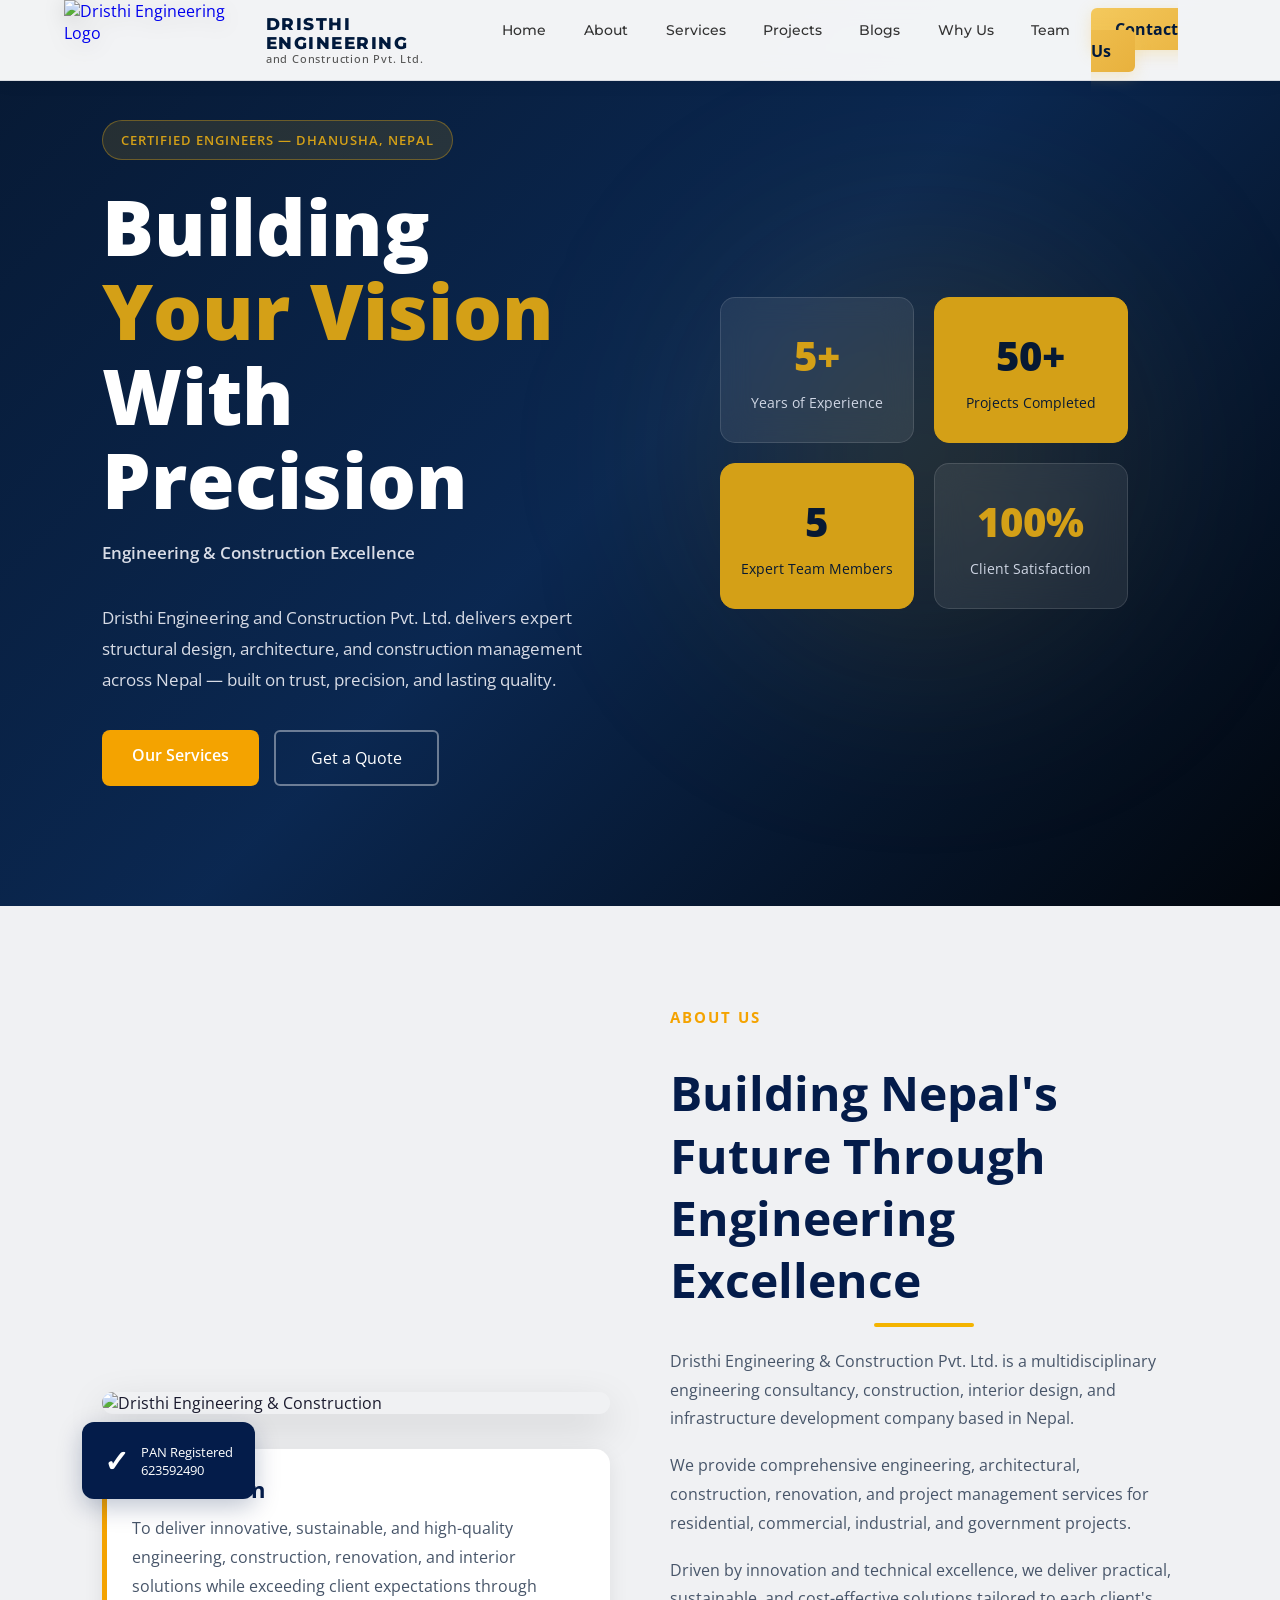
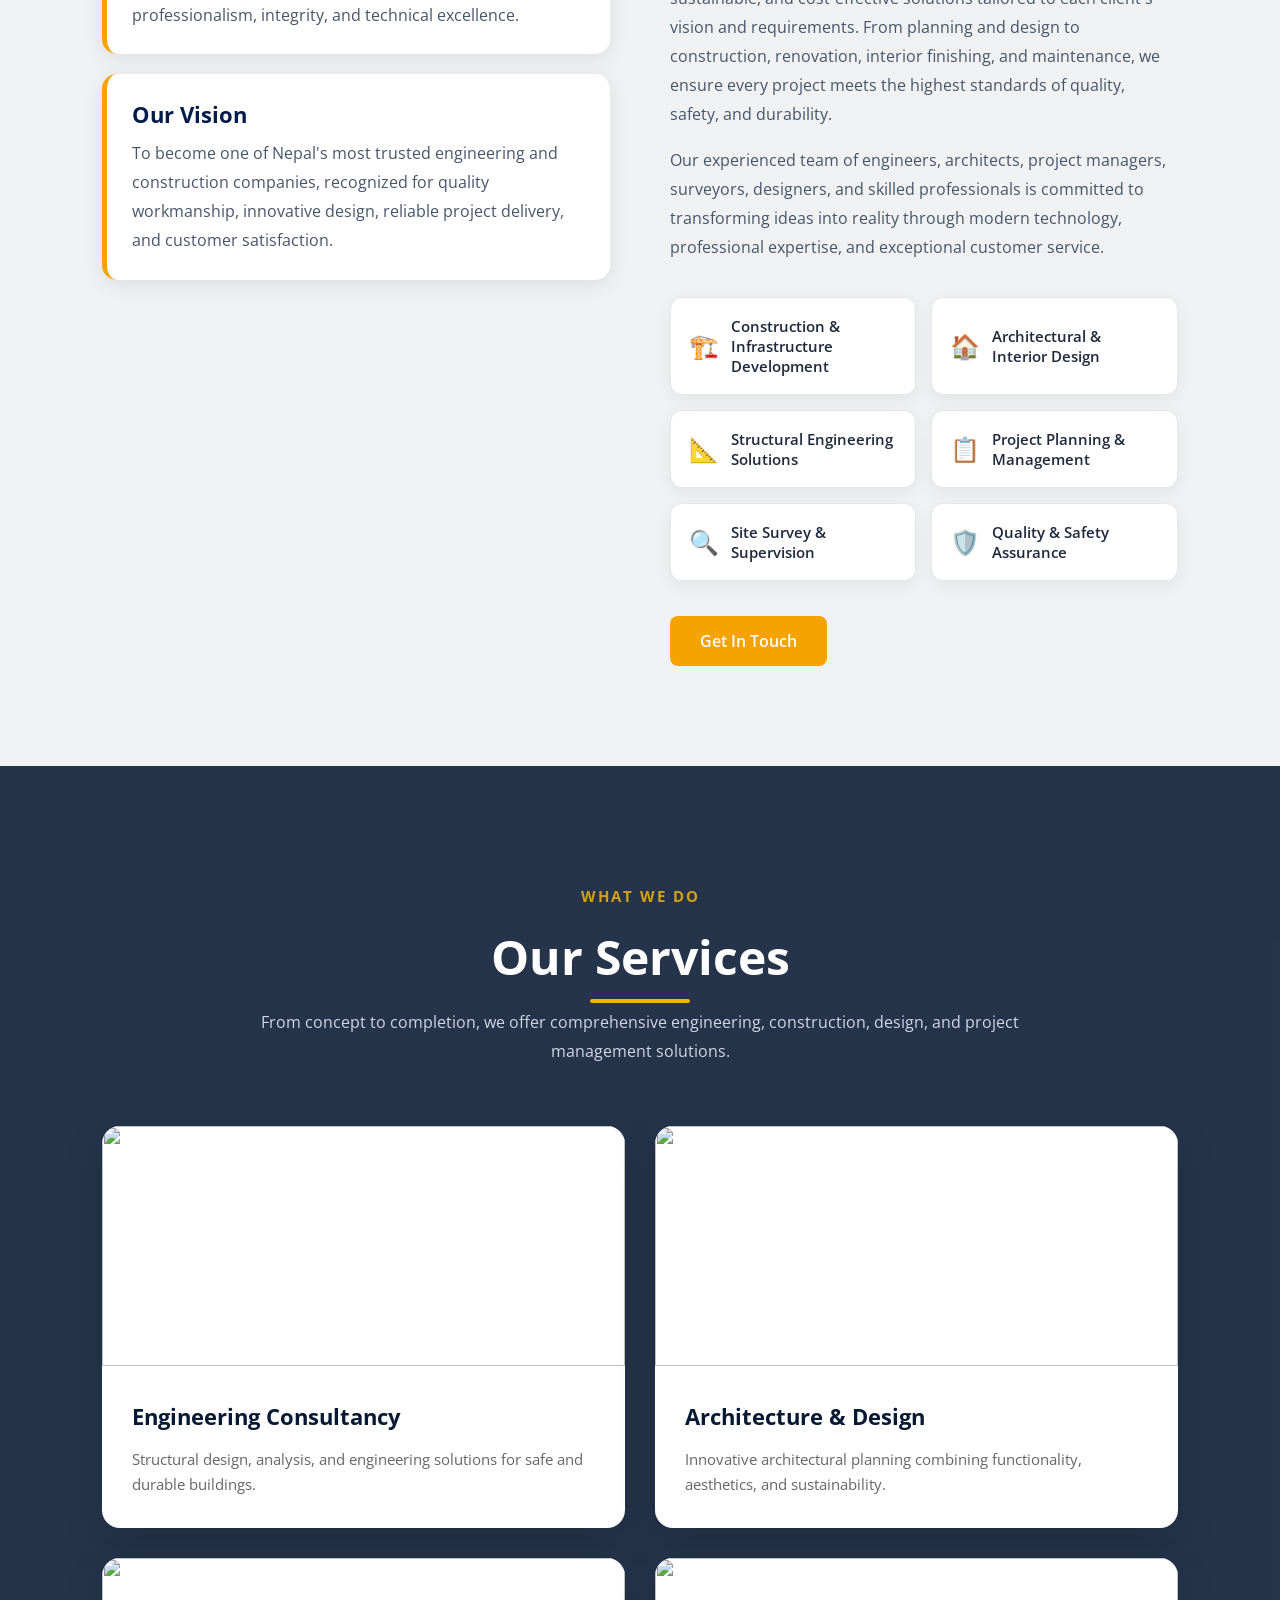
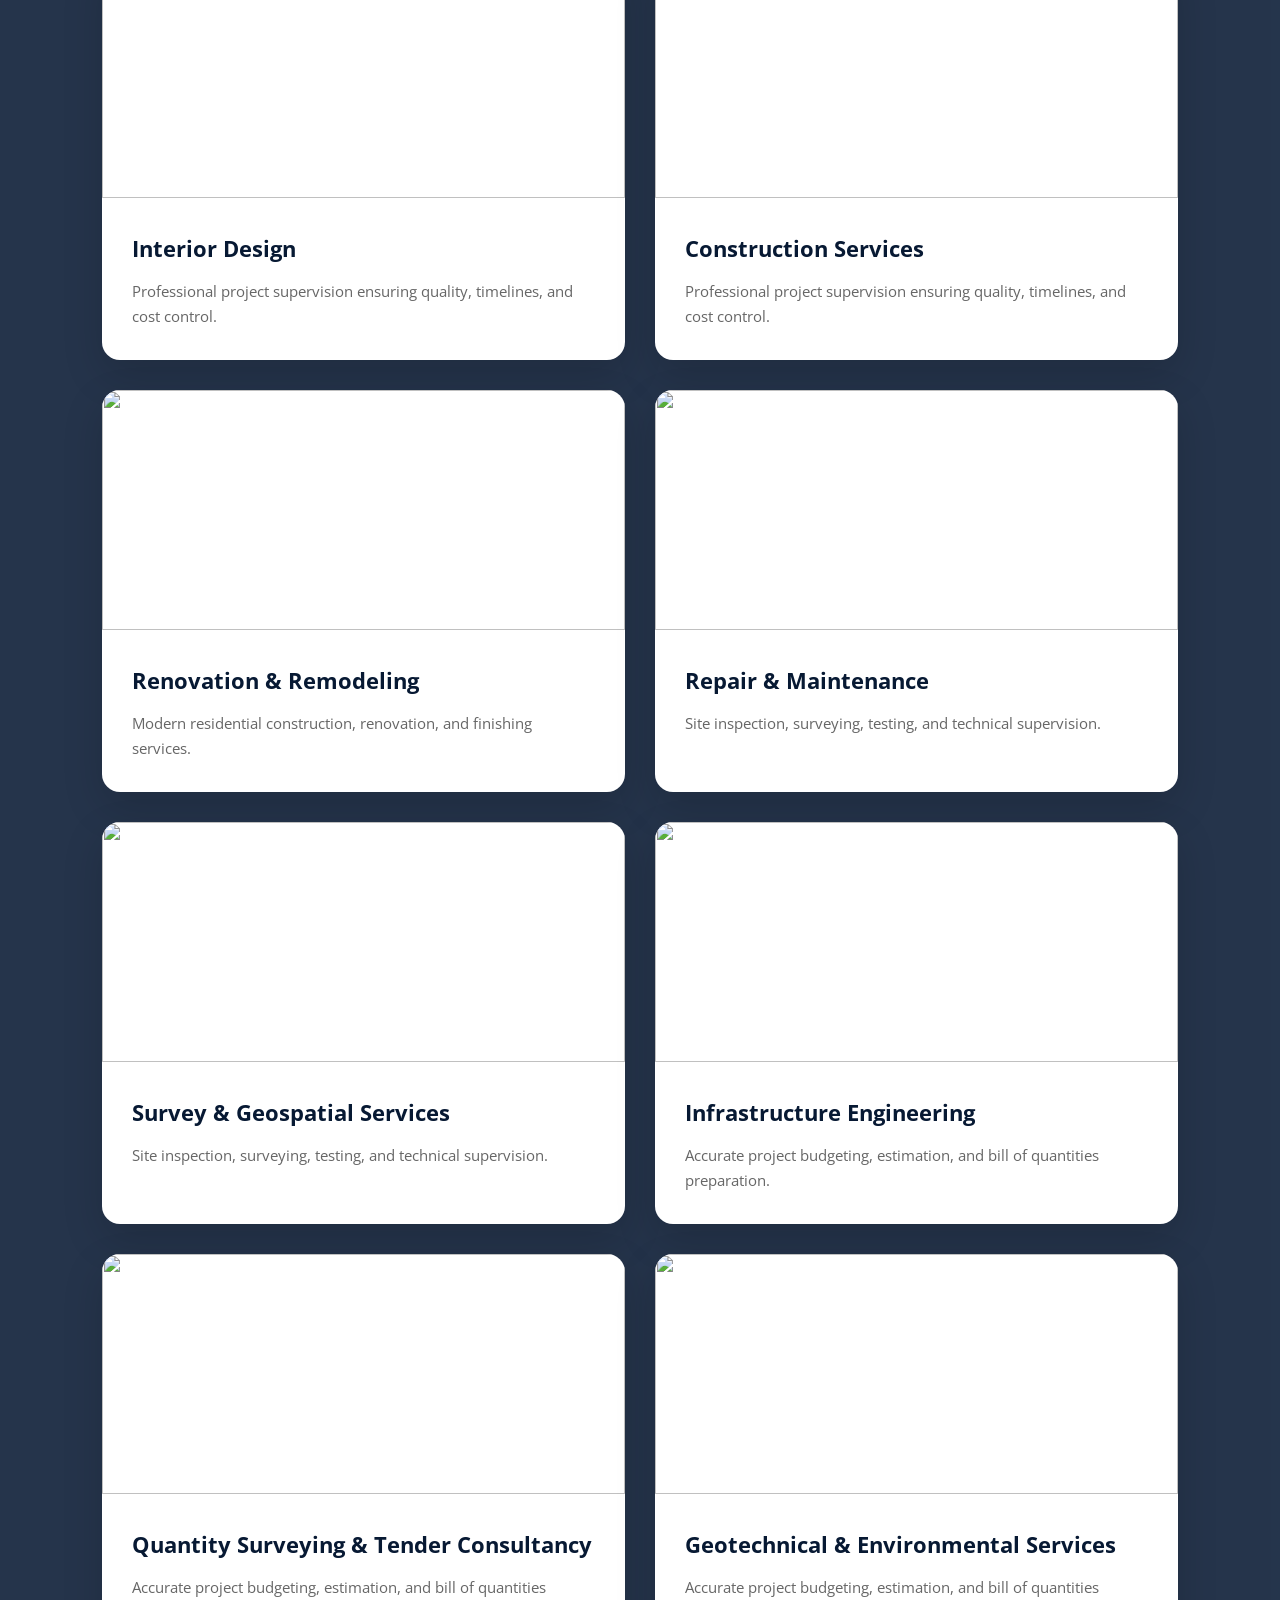
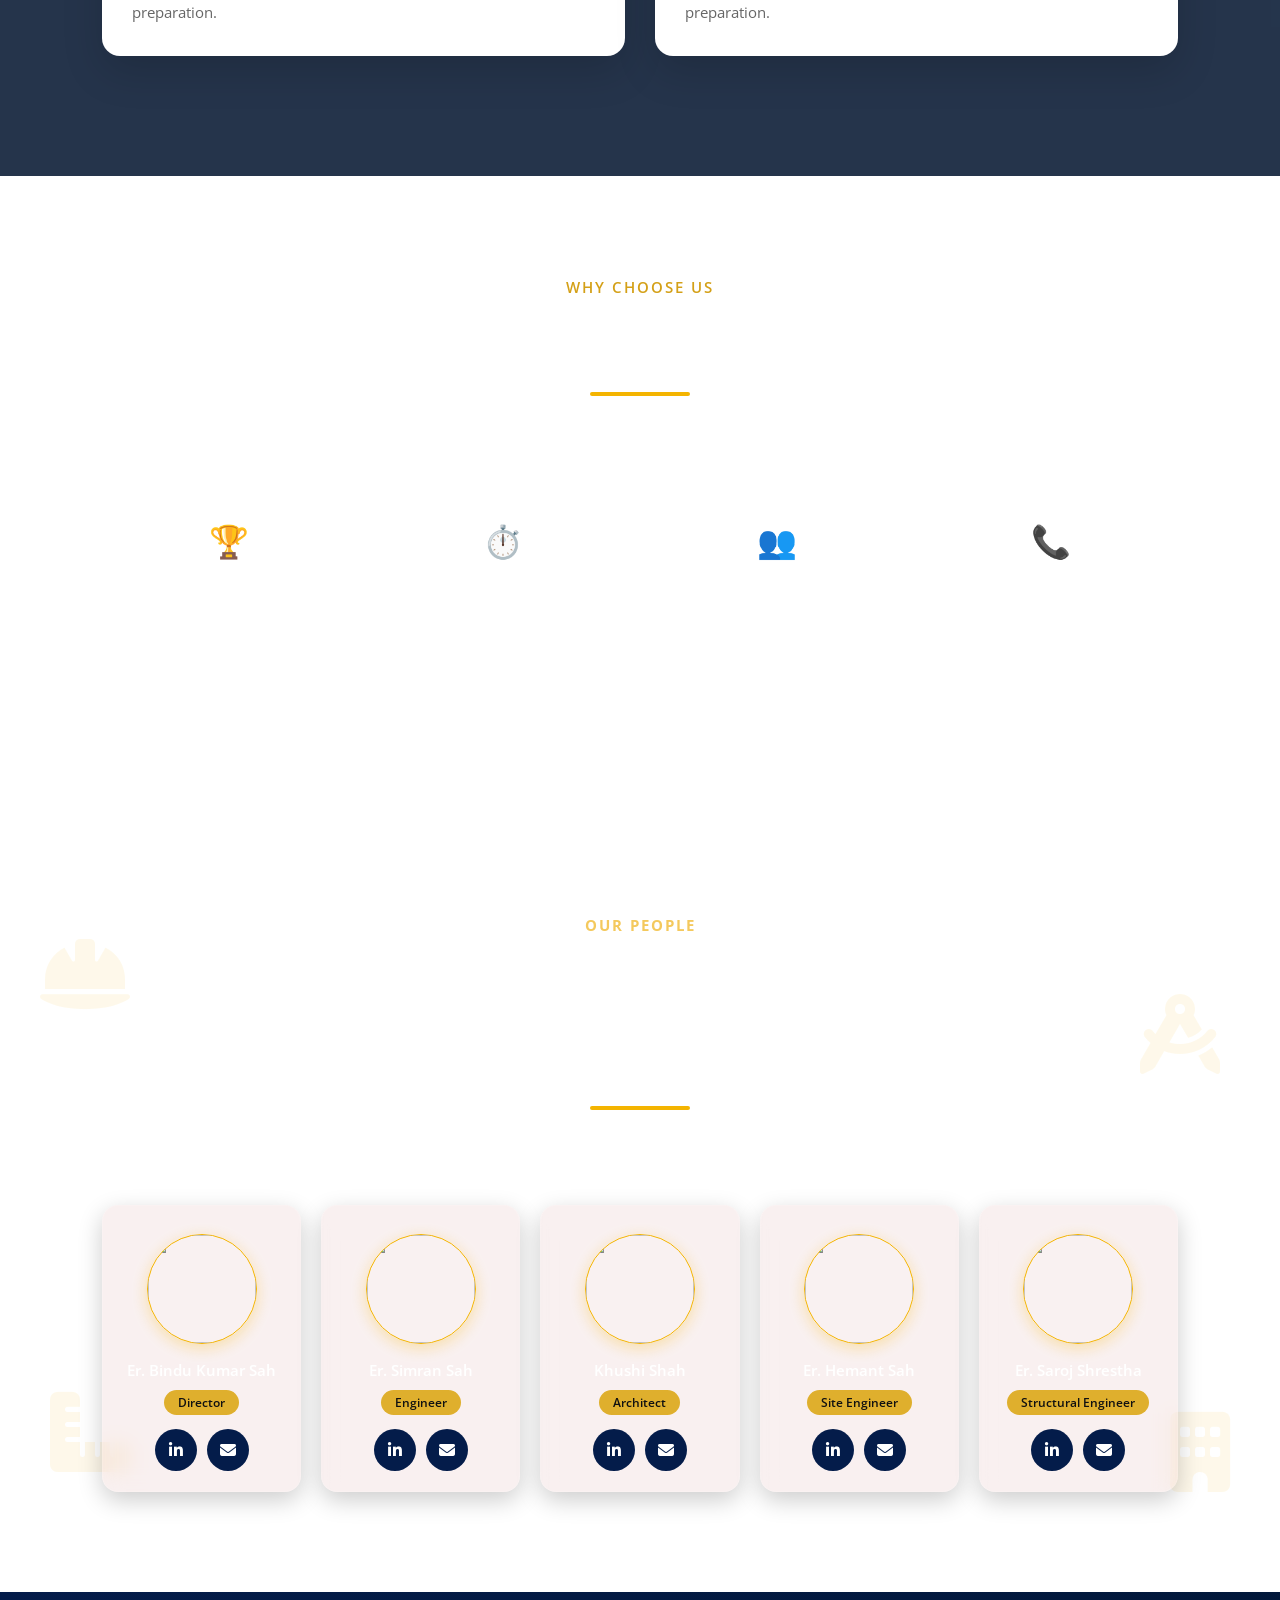
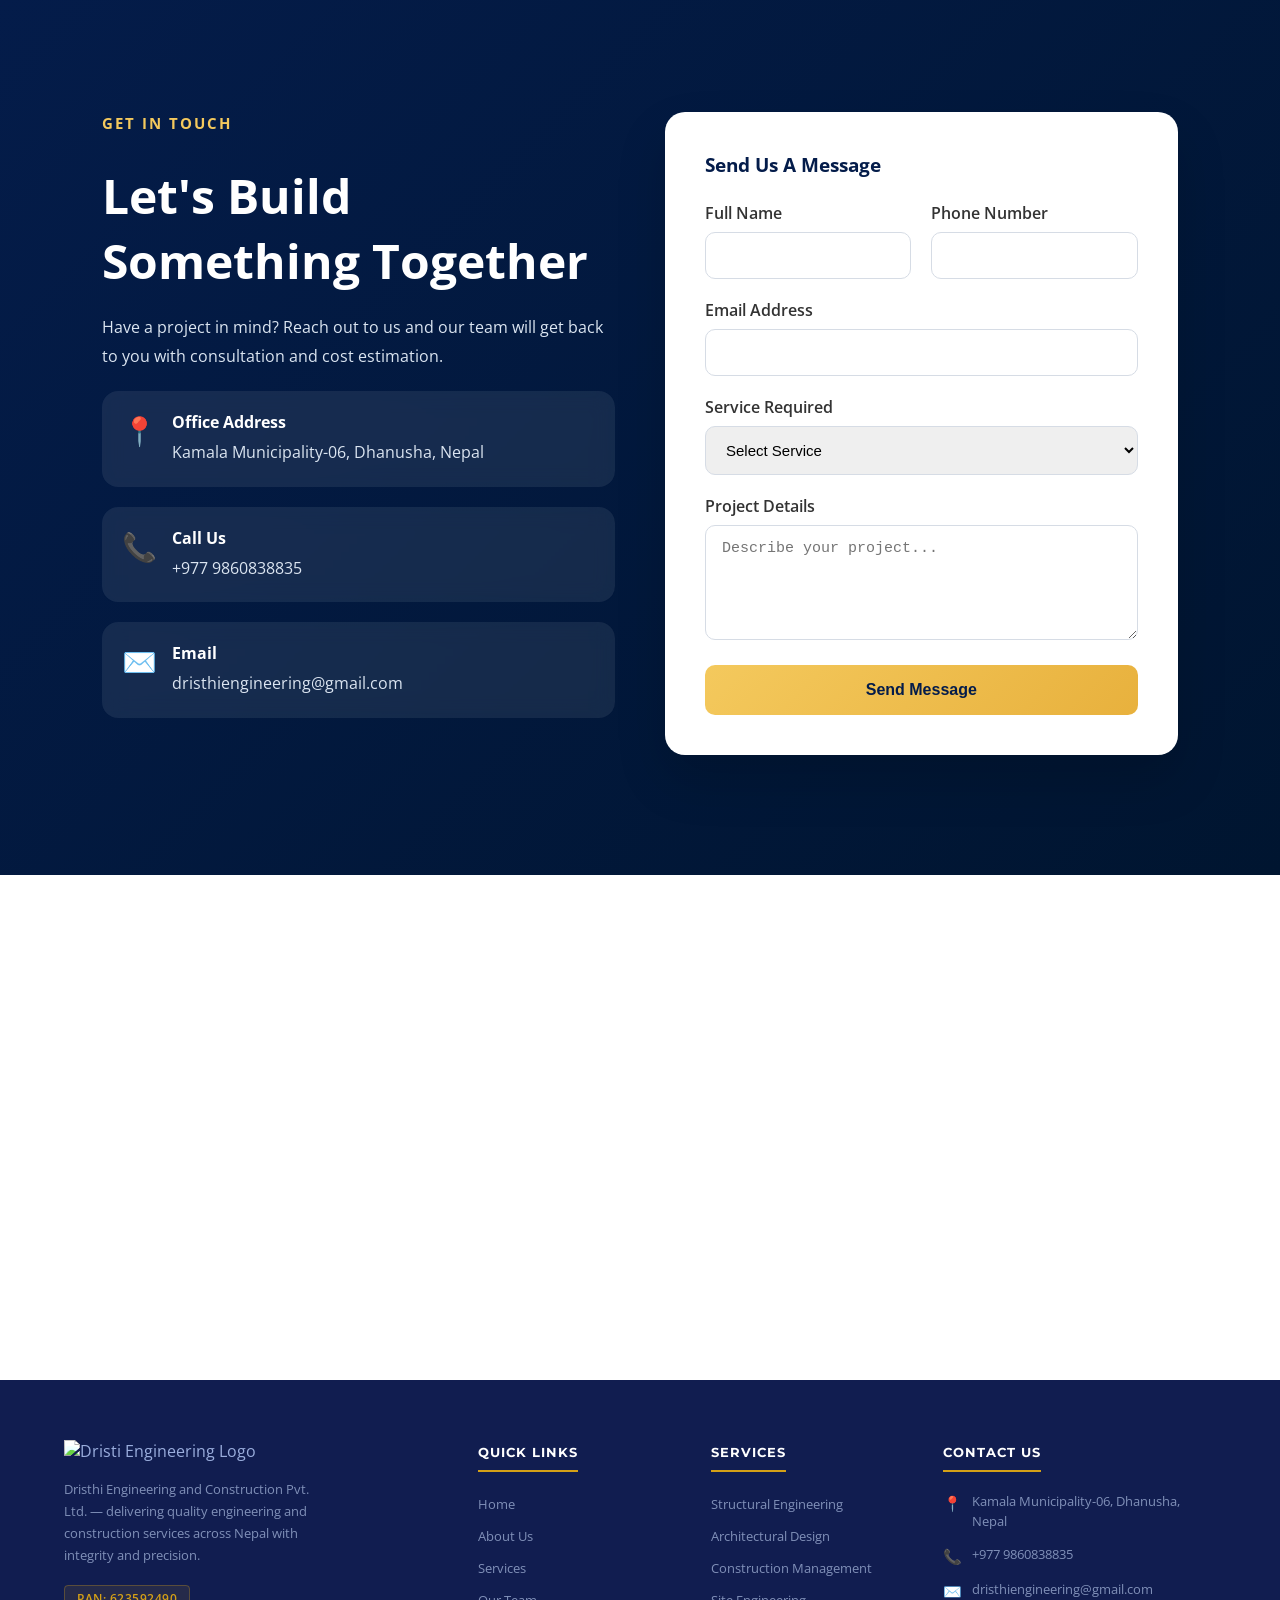
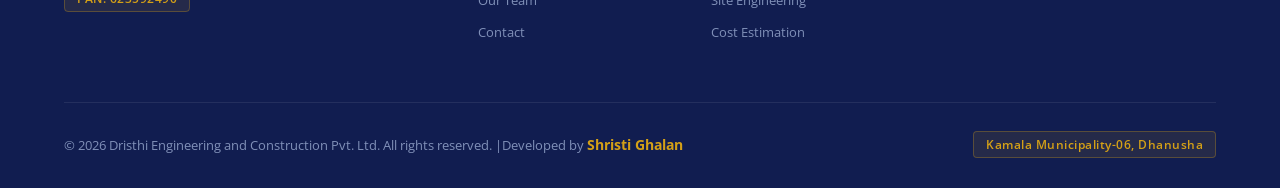
==== index.html @ ba6ddbbe "Add files via upload" ====
<!DOCTYPE html>
<html lang="en">
<head>
<meta charset="UTF-8">
<meta name="viewport" content="width=device-width, initial-scale=1.0">
<title>Dristhi Engineering and Construction Pvt. Ltd.</title>
<link href="https://fonts.googleapis.com/css2?family=Montserrat:wght@400;500;600;700;800&family=Open+Sans:wght@400;500;600&display=swap" rel="stylesheet">
<link rel="stylesheet" href="https://cdnjs.cloudflare.com/ajax/libs/font-awesome/6.5.1/css/all.min.css">
<link rel="stylesheet" href="style.css">
</head>
<body>

<!-- NAV -->
<nav class="navbar">
  <div class="nav-container">
    <a href="index.html" class="nav-logo">
      <img src="Images/logo.png" 
           alt="Dristhi Engineering Logo" 
           style="height: 80px; width: auto; max-width: 240px; object-fit: contain; 
                  filter: drop-shadow(0 4px 10px rgba(0,0,0,0.15)); transition: all 0.3s ease;"
           class="nav-logo-img">
      <div class="nav-logo-text">
        <span>Dristhi Engineering</span>
        <span>and Construction Pvt. Ltd.</span>
      </div>
    </a>

    <button class="nav-toggle" aria-label="Toggle menu" aria-expanded="false">
      <span class="hamburger"></span>
    </button>

    <ul class="nav-links">
      <li><a href="index.html#home" class="nav-item">Home</a></li>
      <li><a href="index.html#about" class="nav-item">About</a></li>
      <li><a href="index.html#services" class="nav-item">Services</a></li>
      <li><a href="projects.html" class="nav-item">Projects</a></li>
      <li><a href="blogs.html" class="nav-item">Blogs</a></li>
      <li><a href="index.html#why" class="nav-item">Why Us</a></li>
      <li><a href="index.html#team" class="nav-item">Team</a></li>
      <li><a href="index.html#contact" class="nav-cta">Contact Us</a></li>
    </ul>
  </div>
</nav>

<!-- HERO -->
<section class="hero" id="home">

  <!-- Background Video -->
  <video autoplay muted loop playsinline class="hero-video">
    <source src="Images/construction.mp4" type="video/mp4">
  </video>

 
  <div class="hero-content">
    <div class="hero-eyebrow">
      Certified Engineers — Dhanusha, Nepal
    </div>

    <h1>
      Building <span>Your Vision</span><br>
      With Precision
    </h1>

    <p class="hero-sub">
      Engineering & Construction Excellence
    </p>

    <p>
      Dristhi Engineering and Construction Pvt. Ltd.
      delivers expert structural design, architecture,
      and construction management across Nepal —
      built on trust, precision, and lasting quality.
    </p>

    <div class="hero-btns">
      <a href="#services" class="btn-primary">
        Our Services
      </a>

      <a href="#contact" class="btn-outline">
        Get a Quote
      </a>
    </div>
  </div>

  <div class="hero-visual">
    <div class="hero-stats">

      <div class="stat-card">
        <div class="num">5+</div>
        <div class="label">Years of Experience</div>
      </div>

      <div class="stat-card accent">
        <div class="num">50+</div>
        <div class="label">Projects Completed</div>
      </div>

      <div class="stat-card accent">
        <div class="num">5</div>
        <div class="label">Expert Team Members</div>
      </div>

      <div class="stat-card">
        <div class="num">100%</div>
        <div class="label">Client Satisfaction</div>
      </div>

    </div>
  </div>

</section>

<!-- ABOUT -->
<section class="about" id="about">
    <div class="about-inner">

        <!-- Left Side -->
        <div class="about-image-wrap">

            <img src="images/about-company.jpg" alt="Dristhi Engineering & Construction" class="about-image">

            <div class="about-badge">
                <div class="big">✓</div>
                <div class="small">
                    PAN Registered<br>
                    623592490
                </div>
            </div>
            <!-- Mission & Vision -->
            <div class="mission-vision">

                <div class="mv-box">
                    <h3>Our Mission</h3>
                    <p>
                        To deliver innovative, sustainable, and high-quality engineering,
                        construction, renovation, and interior solutions while exceeding
                        client expectations through professionalism, integrity, and
                        technical excellence.
                    </p>
                </div>

                <div class="mv-box">
                    <h3>Our Vision</h3>
                    <p>
                        To become one of Nepal's most trusted engineering and construction
                        companies, recognized for quality workmanship, innovative design,
                        reliable project delivery, and customer satisfaction.
                    </p>
                </div>

            </div>

        </div>

 <!-- Right Side -->
<div class="about-content" style="color:#1e293b;">

    <span class="section-label" style="color:#f4a300; font-weight:700;">
        About Us
    </span>

    <h2 class="section-title" style="color:#041c4a;">
        Building Nepal's Future Through Engineering Excellence
    </h2>

    <p class="section-desc" style="color:#475569;">
        Dristhi Engineering & Construction Pvt. Ltd. is a multidisciplinary engineering consultancy,
        construction, interior design, and infrastructure development company based in Nepal.
    </p>

    <p class="section-desc" style="color:#475569;">
        We provide comprehensive engineering, architectural, construction, renovation,
        and project management services for residential, commercial, industrial,
        and government projects.
    </p>

    <p class="section-desc" style="color:#475569;">
        Driven by innovation and technical excellence, we deliver practical,
        sustainable, and cost-effective solutions tailored to each client's vision
        and requirements. From planning and design to construction, renovation,
        interior finishing, and maintenance, we ensure every project meets the
        highest standards of quality, safety, and durability.
    </p>

    <p class="section-desc" style="color:#475569;">
        Our experienced team of engineers, architects, project managers,
        surveyors, designers, and skilled professionals is committed to
        transforming ideas into reality through modern technology,
        professional expertise, and exceptional customer service.
    </p>

            <div class="about-points">

                <div class="about-point">
                    <div class="icon">🏗️</div>
                    <p>Construction & Infrastructure Development</p>
                </div>

                <div class="about-point">
                    <div class="icon">🏠</div>
                    <p>Architectural & Interior Design</p>
                </div>

                <div class="about-point">
                    <div class="icon">📐</div>
                    <p>Structural Engineering Solutions</p>
                </div>

                <div class="about-point">
                    <div class="icon">📋</div>
                    <p>Project Planning & Management</p>
                </div>

                <div class="about-point">
                    <div class="icon">🔍</div>
                    <p>Site Survey & Supervision</p>
                </div>

                <div class="about-point">
                    <div class="icon">🛡️</div>
                    <p>Quality & Safety Assurance</p>
                </div>

            </div>

            <a href="#contact" class="btn-primary">
                Get In Touch
            </a>

        </div>

    </div>
</section>

<!-- SERVICES -->
<section class="services" id="services">

    <div class="services-overlay"></div>

    <div class="services-container">

        <div class="section-label">What We Do</div>

        <h2 class="section-title">Our Services</h2>

        <p class="section-desc">
            From concept to completion, we offer comprehensive engineering,
            construction, design, and project management solutions.
        </p>

        <div class="services-grid">
<!-- 1 -->
            <div class="service-card">
                <img src="images/structural-engineering.jpg" alt="">
                <div class="service-content">
                    <h3>Engineering Consultancy</h3>
                    <p>Structural design, analysis, and engineering solutions for safe and durable buildings.</p>
                </div>
            </div>
<!-- 2 -->
            <div class="service-card">
                <img src="images/architectural-design.jpg" alt="">
                <div class="service-content">
                    <h3>Architecture & Design</h3>
                    <p>Innovative architectural planning combining functionality, aesthetics, and sustainability.</p>
                </div>
            </div>
<!-- 3 -->

            <div class="service-card">
                <img src="images/.jpg" alt="">
                <div class="service-content">
                    <h3>Interior Design</h3>
                    <p>Professional project supervision ensuring quality, timelines, and cost control.</p>
                </div>
            </div>
<!-- 4 -->

            <div class="service-card">
                <img src="images/construction-management.jpg" alt="">
                <div class="service-content">
                    <h3>Construction Services</h3>
                    <p>Professional project supervision ensuring quality, timelines, and cost control.</p>
                </div>
            </div>
<!-- 5 -->

            <div class="service-card">
                <img src="images/.jpg" alt="">
                <div class="service-content">
                    <h3>Renovation & Remodeling</h3>
                    <p>Modern residential construction, renovation, and finishing services.</p>
                </div>
            </div>
<!-- 6 -->

            <div class="service-card">
                <img src="images/.jpg" alt="">
                <div class="service-content">
                    <h3>Repair & Maintenance</h3>
                    <p>Site inspection, surveying, testing, and technical supervision.</p>
                </div>
            </div>

<!-- 7 -->

            <div class="service-card">
                <img src="images/site-engineering.jpg" alt="">
                <div class="service-content">
                    <h3>Survey & Geospatial Services</h3>
                    <p>Site inspection, surveying, testing, and technical supervision.</p>
                </div>
            </div>
<!-- 8 -->

            <div class="service-card">
                <img src=".jpg" alt="">
                <div class="service-content">
                    <h3>Infrastructure Engineering</h3>
                    <p>Accurate project budgeting, estimation, and bill of quantities preparation.</p>
                </div>
            </div>
<!-- 9 -->

            <div class="service-card">
                <img src="images/cost-estimation.jpg" alt="">
                <div class="service-content">
                    <h3>Quantity Surveying & Tender Consultancy</h3>
                    <p>Accurate project budgeting, estimation, and bill of quantities preparation.</p>
                </div>
            </div>
<!-- 10 -->

            <div class="service-card">
                <img src="images/.jpg" alt="">
                <div class="service-content">
                    <h3>Geotechnical & Environmental Services</h3>
                    <p>Accurate project budgeting, estimation, and bill of quantities preparation.</p>
                </div>
            </div>

        </div>

    </div>

</section>

<!-- WHY CHOOSE US -->
<section class="why" id="why">
  <div class="section-label" style="color: var(--gold);">Why Choose Us</div>
  <h2 class="section-title">Reasons to Work With Us</h2>
  <p class="section-desc">We combine technical expertise with a commitment to quality, timely delivery, and client satisfaction on every project.</p>
  <div class="why-grid">
    <div class="why-card">
      <div class="why-icon">🏆</div>
      <h4>Quality Delivery</h4>
      <p>We uphold the highest construction standards, using certified materials and proven engineering practices.</p>
    </div>
    <div class="why-card">
      <div class="why-icon">⏱️</div>
      <h4>On-Time Projects</h4>
      <p>Our disciplined project management ensures milestones are met and deadlines are honored.</p>
    </div>
    <div class="why-card">
      <div class="why-icon">👥</div>
      <h4>Expert Team</h4>
      <p>Our certified engineers, architects, and site supervisors bring depth of knowledge to every project.</p>
    </div>
    <div class="why-card">
      <div class="why-icon">📞</div>
      <h4>Client-First Approach</h4>
      <p>We maintain transparent communication and keep clients informed at every stage of construction.</p>
    </div>
  </div>
</section>


<!-- =========================
     TEAM SECTION
========================= -->

<section class="team" id="team">

    <!-- Floating Icons -->
    <div class="floating-icon icon1">
        <i class="fas fa-hard-hat"></i>
    </div>

    <div class="floating-icon icon2">
        <i class="fas fa-drafting-compass"></i>
    </div>

    <div class="floating-icon icon3">
        <i class="fas fa-ruler-combined"></i>
    </div>

    <div class="floating-icon icon4">
        <i class="fas fa-building"></i>
    </div>

    <div class="team-header">

        <span class="section-label">OUR PEOPLE</span>

        <h2 class="section-title">
            Meet the Minds Behind Every Successful Project
        </h2>

        <p class="section-desc">
            Experienced engineers, architects, project managers, and designers committed to delivering excellence, innovation, and quality in every project.
        </p>

    </div>

    

    <!-- Team Grid -->

    <div class="team-grid">

        <div class="team-card director-card">
            <div class="team-image">
                <img src="images/bindu-kumar-sah.jpg" alt="">
            </div>

            <div class="team-content">
                <h3>Er. Bindu Kumar Sah</h3>
                <span class="team-role">Director</span>

                <div class="team-social">
                    <a href="https://www.linkedin.com/in/er-bindu-sah-b326b7194/"><i class="fab fa-linkedin-in"></i></a>
                    <a href="mailto:bindusah201616@gmail.com"><i class="fas fa-envelope"></i></a>
                </div>
            </div>
        </div>

        <div class="team-card director-card">
            <div class="team-image">
                <img src="images/simran-sah.jpg" alt="">
            </div>

            <div class="team-content">
                <h3>Er. Simran Sah</h3>
                <span class="team-role">Engineer</span>

                <div class="team-social">
                    <a href="#"><i class="fab fa-linkedin-in"></i></a>
                    <a href="#"><i class="fas fa-envelope"></i></a>
                </div>
            </div>
        </div>

        <div class="team-card">
            <div class="team-image">
                <img src="images/khushi-shah.jpg" alt="">
            </div>

            <div class="team-content">
                <h3>Khushi Shah</h3>
                <span class="team-role">Architect</span>

                <div class="team-social">
                    <a href="#"><i class="fab fa-linkedin-in"></i></a>
                    <a href="#"><i class="fas fa-envelope"></i></a>
                </div>
            </div>
        </div>

        <div class="team-card">
            <div class="team-image">
                <img src="images/hemant-sah.jpg" alt="">
            </div>

            <div class="team-content">
                <h3>Er. Hemant Sah</h3>
                <span class="team-role">Site Engineer</span>

                <div class="team-social">
                    <a href="#"><i class="fab fa-linkedin-in"></i></a>
                    <a href="#"><i class="fas fa-envelope"></i></a>
                </div>
            </div>
        </div>

        <div class="team-card">
            <div class="team-image">
                <img src="images/saroj-shrestha.jpg" alt="">
            </div>

            <div class="team-content">
                <h3>Er. Saroj Shrestha</h3>
                <span class="team-role">Structural Engineer</span>

                <div class="team-social">
                    <a href="#"><i class="fab fa-linkedin-in"></i></a>
                    <a href="#"><i class="fas fa-envelope"></i></a>
                </div>
            </div>
        </div>

        </div>

    </div>

</section>


<!-- CONTACT SECTION -->

<section class="contact" id="contact">

    <div class="contact-container">

        <!-- CONTACT INFO -->
        <div class="contact-info">

            <span class="section-label">Get In Touch</span>

            <h2>Let's Build Something Together</h2>

            <p>
                Have a project in mind? Reach out to us and our team
                will get back to you with consultation and cost estimation.
            </p>

            <div class="contact-card">
                <span>📍</span>
                <div>
                    <h4>Office Address</h4>
                    <p>Kamala Municipality-06, Dhanusha, Nepal</p>
                </div>
            </div>

            <div class="contact-card">
                <span>📞</span>
                <div>
                    <h4>Call Us</h4>
                    <p>+977 9860838835</p>
                </div>
            </div>

            <div class="contact-card">
                <span>✉️</span>
                <div>
                    <h4>Email</h4>
                    <p>dristhiengineering@gmail.com</p>
                </div>
            </div>

        </div>

        <!-- CONTACT FORM -->
        <div class="contact-form">

            <div id="successMessage" class="success-message">
                ✓ Message Sent Successfully!
            </div>

            <h3>Send Us A Message</h3>

            <form id="contactForm"
                action="https://formsubmit.co/shristitamang586@gmail.com"
                method="POST">

                <!-- FormSubmit Settings -->
                <input type="hidden" name="_captcha" value="false">
                <input type="hidden" name="_subject" value="New Website Inquiry">

                <div class="form-row">

                    <div class="form-group">
                        <label>Full Name</label>
                        <input type="text" name="Name" required>
                    </div>

                    <div class="form-group">
                        <label>Phone Number</label>
                        <input type="tel" name="Phone" required>
                    </div>

                </div>

                <div class="form-group">
                    <label>Email Address</label>
                    <input type="email" name="Email" required>
                </div>

                <div class="form-group">
                    <label>Service Required</label>

                    <select name="Service" required>
                        <option value="">Select Service</option>
                        <option>Engineering Consultancy</option>
                        <option>Architecture & Design</option>
                        <option>Interior Design</option>
                        <option>Construction</option>
                        <option>Renovation</option>
                        <option>Project Management</option>
                    </select>
                </div>

                <div class="form-group">
                    <label>Project Details</label>

                    <textarea
                        name="Message"
                        rows="5"
                        placeholder="Describe your project..."
                        required></textarea>
                </div>

                <button type="submit" class="btn-submit">
                    Send Message
                </button>

            </form>

        </div>

    </div>

</section>

<!-- GOOGLE MAP -->
<section class="map-section">
    <iframe
        src="https://maps.google.com/maps?q=Kamala%20Municipality%206%20Dhanusha%20Nepal&t=&z=13&ie=UTF8&iwloc=&output=embed"
        loading="lazy">
    </iframe>
</section>


<!-- FOOTER -->
<footer>
  <div class="footer-grid">
    <div class="footer-brand">
<img src="Images/Dristi Engineering C - Logo.png" alt="Dristi Engineering Logo">
      <p>Dristhi Engineering and Construction Pvt. Ltd. — delivering quality engineering and construction services across Nepal with integrity and precision.</p>
      <span class="pan-badge">PAN: 623592490</span>
    </div>
    <div class="footer-col">
      <h5>Quick Links</h5>
      <ul>
        <li><a href="#home">Home</a></li>
        <li><a href="#about">About Us</a></li>
        <li><a href="#services">Services</a></li>
        <li><a href="#team">Our Team</a></li>
        <li><a href="#contact">Contact</a></li>
      </ul>
    </div>
    <div class="footer-col">
      <h5>Services</h5>
      <ul>
        <li><a href="#services">Structural Engineering</a></li>
        <li><a href="#services">Architectural Design</a></li>
        <li><a href="#services">Construction Management</a></li>
        <li><a href="#services">Site Engineering</a></li>
        <li><a href="#services">Cost Estimation</a></li>
      </ul>
    </div>
    <div class="footer-col">
      <h5>Contact Us</h5>
      <div class="footer-contact-item">
        <span>📍</span>
        <span>Kamala Municipality-06, Dhanusha, Nepal</span>
      </div>
      <div class="footer-contact-item">
        <span>📞</span>
        <span><a href="tel:+9779860838835">+977 9860838835</a></span>
      </div>
      <div class="footer-contact-item">
        <span>✉️</span>
        <span><a href="mailto:dristhiengineering@gmail.com">dristhiengineering@gmail.com</a></span>
      </div>
    </div>
  </div>
  <div class="footer-bottom">
    <p>
        © 2026 Dristhi Engineering and Construction Pvt. Ltd. All rights reserved.
        |Developed by <a href="https://shristighalan.com.np" target="_blank">Shristi Ghalan</a>
    </p>
    <span class="pan-badge">Kamala Municipality-06, Dhanusha</span>
</div>
</footer>

</body>
</html>
---- style.css ----
:root {
    --navy: #1B2A6B;
    --navy-dark: #111d50;
    --navy-light: #2a3d8f;
    --gold: #D4A017;
    --gold-light: #f0c040;
    --grey: #6B7280;
    --grey-light: #8A9099;
    --white: #ffffff;
    --off-white: #F8F9FC;
    --dark-text: #1a1a2e;
  }

  * { margin: 0; padding: 0; box-sizing: border-box; }

  body {
    font-family: 'Open Sans', sans-serif;
    color: var(--dark-text);
    overflow-x: hidden;
  }

 /* NAV - Modern & Premium (White Background) */
.navbar {
  position: fixed;
  top: 0;
  left: 0;
  right: 0;
  z-index: 1000;
  background: rgba(255, 255, 255, 0.95); /* White with slight transparency */
  backdrop-filter: blur(12px);
  border-bottom: 1px solid rgba(0, 25, 60, 0.1);
  transition: all 0.4s cubic-bezier(0.4, 0, 0.2, 1);
  box-shadow: 0 2px 15px rgba(0, 0, 0, 0.08);
}

.navbar.scrolled {
  height: 65px;
  background: rgba(255, 255, 255, 0.98);
  box-shadow: 0 8px 25px rgba(0, 0, 0, 0.12);
}

.nav-container {
  max-width: 1400px;
  margin: 0 auto;
  padding: 0 5%;
  height: 80px;
  display: flex;
  align-items: center;
  justify-content: space-between;
  transition: height 0.4s ease;
}

.nav-logo {
  display: flex;
  align-items: center;
  gap: 14px;
  text-decoration: none;
  transition: transform 0.3s ease;
}

.nav-logo:hover {
  transform: scale(1.03);
}

/* Logo Image */
.nav-logo img,
.nav-logo-img {
  height: 52px;
  width: auto;
  max-width: 180px;
  object-fit: contain;
  filter: drop-shadow(0 4px 8px rgba(0,0,0,0.15));
  transition: all 0.3s ease;
}

.nav-logo:hover img,
.nav-logo:hover .nav-logo-img {
  filter: drop-shadow(0 6px 12px rgba(212, 160, 23, 0.3));
  transform: scale(1.04);
}

/* Logo Text */
.nav-logo-text {
  display: flex;
  flex-direction: column;
  line-height: 1.1;
}

.nav-logo-text span:first-child {
  font-family: 'Montserrat', system-ui, sans-serif;
  font-weight: 800;
  font-size: 17px;
  color: #00193c; /* Deep Navy */
  letter-spacing: 1.5px;
  text-transform: uppercase;
}

.nav-logo-text span:last-child {
  font-size: 11px;
  color: #555;
  letter-spacing: 0.8px;
  font-weight: 500;
}

/* Navigation Links */
.nav-links {
  display: flex;
  align-items: center;
  gap: 8px;
  list-style: none;
  margin: 0;
  padding: 0;
}

.nav-item {
  text-decoration: none;
  color: #333;
  font-family: 'Montserrat', system-ui, sans-serif;
  font-size: 14px;
  font-weight: 500;
  padding: 8px 18px;
  border-radius: 6px;
  position: relative;
  transition: all 0.3s cubic-bezier(0.4, 0, 0.2, 1);
}

.nav-item::after {
  content: '';
  position: absolute;
  bottom: 0;
  left: 50%;
  width: 0;
  height: 2px;
  background: #f4c95d; /* Gold underline */
  transition: all 0.3s ease;
  transform: translateX(-50%);
}

.nav-item:hover::after,
.nav-item.active::after {
  width: 60%;
}

.nav-item:hover {
  color: #00193c;
  background: rgba(0, 25, 60, 0.05);
  transform: translateY(-2px);
}

/* CTA Button */
.nav-cta {
  background: linear-gradient(135deg, #f4c95d, #e8b13d) !important;
  color: #00193c !important;
  font-weight: 700 !important;
  padding: 10px 24px !important;
  border-radius: 6px !important;
  box-shadow: 0 4px 15px rgba(244, 201, 93, 0.3);
  transition: all 0.3s ease;
  text-decoration: none !important; /* Remove underline */
}

.nav-cta:hover {
  transform: translateY(-3px) scale(1.05);
  box-shadow: 0 8px 25px rgba(244, 201, 93, 0.4);
  text-decoration: none !important; /* Keep underline removed on hover */
}
/* Hamburger */
.nav-toggle {
  display: none;
  background: none;
  border: none;
  cursor: pointer;
  padding: 8px;
  z-index: 1001;
}

.hamburger {
  display: block;
  position: relative;
  width: 28px;
  height: 3px;
  background: #00193c;
  transition: all 0.4s cubic-bezier(0.68, -0.6, 0.32, 1.6);
}

.hamburger::before,
.hamburger::after {
  content: '';
  position: absolute;
  width: 28px;
  height: 3px;
  background: #00193c;
  transition: all 0.4s cubic-bezier(0.68, -0.6, 0.32, 1.6);
}

.hamburger::before { top: -8px; }
.hamburger::after { top: 8px; }

.nav-toggle[aria-expanded="true"] .hamburger {
  background: transparent;
}

.nav-toggle[aria-expanded="true"] .hamburger::before {
  transform: rotate(135deg);
  top: 0;
}

.nav-toggle[aria-expanded="true"] .hamburger::after {
  transform: rotate(-135deg);
  top: 0;
}

/* Mobile Menu */
@media (max-width: 992px) {
  .nav-toggle {
    display: block;
  }
  .nav-links {
    position: fixed;
    top: 80px;
    left: -100%;
    width: 100%;
    height: calc(100vh - 80px);
    background: rgba(255, 255, 255, 0.98);
    flex-direction: column;
    align-items: center;
    justify-content: flex-start;
    padding-top: 60px;
    gap: 12px;
    transition: left 0.5s cubic-bezier(0.68, -0.6, 0.32, 1.6);
    box-shadow: 0 10px 20px rgba(0,0,0,0.1);
  }
  .nav-links.open {
    left: 0;
  }
  .nav-item {
    font-size: 18px;
    padding: 14px 30px;
    width: 80%;
    text-align: center;
    color: #333;
  }
}

/* Scroll Effect */
@media (min-width: 993px) {
  .navbar.scrolled .nav-logo img,
  .navbar.scrolled .nav-logo-img {
    height: 44px;
  }
}
  /* =========================
   HERO SECTION
========================= */

.hero{
    position:relative;
    min-height:100vh;
    display:flex;
    align-items:center;
    justify-content:space-between;
    gap:60px;
    padding:120px 8%;
    overflow:hidden;
    background:#071933;
}

/* =========================
   VIDEO BACKGROUND
========================= */

.hero-video{
    position:absolute;
    top:0;
    left:0;
    width:100%;
    height:100%;
    object-fit:cover;
    z-index:0;
}

/* =========================
   OVERLAY
========================= */

.hero::before{
    content:"";
    position:absolute;
    inset:0;
    background:
    linear-gradient(
        135deg,
        rgba(7,25,51,0.92),
        rgba(11,42,86,0.85),
        rgba(0,0,0,0.75)
    );
    z-index:1;
}

/* =========================
   CONTENT POSITIONING
========================= */

.hero-content,
.hero-visual{
    position:relative;
    z-index:5;
}

/* =========================
   LEFT CONTENT
========================= */

.hero-content{
    flex:1;
    max-width:650px;
}

.hero-eyebrow{
    display:inline-block;
    background:rgba(212,160,23,0.15);
    color:#d4a017;
    border:1px solid rgba(212,160,23,0.4);
    padding:10px 18px;
    border-radius:30px;
    font-size:13px;
    font-weight:600;
    letter-spacing:1px;
    margin-bottom:25px;
    text-transform:uppercase;
}

.hero h1{
    font-size:clamp(3rem,6vw,5rem);
    line-height:1.1;
    font-weight:800;
    color:#fff;
    margin-bottom:15px;
}

.hero h1 span{
    color:#d4a017;
}

.hero-sub{
    color:#d4a017;
    font-size:1.3rem;
    font-weight:600;
    margin-bottom:20px;
}

.hero p{
    color:#d8dce6;
    line-height:1.8;
    font-size:17px;
    margin-bottom:35px;
}

/* =========================
   BUTTONS
========================= */

.hero-btns{
    display:flex;
    gap:15px;
    flex-wrap:wrap;
}

.btn-primary{
    display:inline-block;
    background:#d4a017;
    color:#071933;
    text-decoration:none;
    padding:15px 35px;
    border-radius:6px;
    font-weight:700;
    transition:.3s;
}

.btn-primary:hover{
    transform:translateY(-3px);
    box-shadow:0 15px 30px rgba(212,160,23,.35);
}

.btn-outline{
    display:inline-block;
    color:#fff;
    text-decoration:none;
    padding:15px 35px;
    border:2px solid rgba(255,255,255,.4);
    border-radius:6px;
    transition:.3s;
}

.btn-outline:hover{
    border-color:#d4a017;
    color:#d4a017;
}

/* =========================
   RIGHT SIDE STATS
========================= */

.hero-visual{
    flex:1;
    display:flex;
    justify-content:center;
}

.hero-stats{
    display:grid;
    grid-template-columns:repeat(2,1fr);
    gap:20px;
    max-width:420px;
}

.stat-card{
    background:rgba(255,255,255,0.08);
    backdrop-filter:blur(15px);
    border:1px solid rgba(255,255,255,0.12);
    border-radius:15px;
    padding:30px 20px;
    text-align:center;
    transition:.3s;
    animation:floatCard 4s ease-in-out infinite;
}

.stat-card:hover{
    transform:translateY(-8px);
}

.stat-card.accent{
    background:#d4a017;
    border-color:#d4a017;
}

.stat-card .num{
    font-size:2.5rem;
    font-weight:800;
    color:#d4a017;
    margin-bottom:10px;
}

.stat-card .label{
    font-size:14px;
    color:#cfd6e4;
}

.stat-card.accent .num,
.stat-card.accent .label{
    color:#071933;
}

.stat-card:nth-child(2){
    animation-delay:.5s;
}

.stat-card:nth-child(3){
    animation-delay:1s;
}

.stat-card:nth-child(4){
    animation-delay:1.5s;
}

/* =========================
   ANIMATIONS
========================= */

@keyframes floatCard{
    0%,100%{
        transform:translateY(0);
    }
    50%{
        transform:translateY(-12px);
    }
}

.hero-content{
    animation:slideLeft 1s ease;
}

.hero-visual{
    animation:slideRight 1s ease;
}

@keyframes slideLeft{
    from{
        opacity:0;
        transform:translateX(-60px);
    }
    to{
        opacity:1;
        transform:translateX(0);
    }
}

@keyframes slideRight{
    from{
        opacity:0;
        transform:translateX(60px);
    }
    to{
        opacity:1;
        transform:translateX(0);
    }
}

/* =========================
   GOLD GLOW EFFECT
========================= */

.hero-stats{
    position:relative;
}

.hero-stats::before{
    content:"";
    position:absolute;
    width:350px;
    height:350px;
    background:rgba(212,160,23,.18);
    border-radius:50%;
    filter:blur(120px);
    top:50%;
    left:50%;
    transform:translate(-50%,-50%);
    z-index:-1;
}

/* =========================
   RESPONSIVE
========================= */

@media(max-width:992px){

    .hero{
        flex-direction:column;
        text-align:center;
        padding:120px 30px 80px;
    }

    .hero-content{
        max-width:100%;
    }

    .hero-btns{
        justify-content:center;
    }

    .hero p{
        margin-left:auto;
        margin-right:auto;
    }

    .hero-visual{
        width:100%;
        margin-top:30px;
    }
}

@media(max-width:768px){

    .hero h1{
        font-size:2.8rem;
    }

    .hero-stats{
        grid-template-columns:1fr;
        max-width:320px;
    }

    .hero-sub{
        font-size:1.1rem;
    }
}

@media(max-width:480px){

    .hero{
        padding:100px 20px 60px;
    }

    .btn-primary,
    .btn-outline{
        width:100%;
        text-align:center;
    }

    .hero h1{
        font-size:2.2rem;
    }
}
  
/* =========================
   ABOUT SECTION
========================= */
.about {
    padding: 100px 8%;
    background: #f0f1f3;
}

.about-inner {
    display: grid;
    grid-template-columns: 1fr 1fr;
    gap: 60px;
    align-items: center;
}

/* =========================
   IMAGE AREA
========================= */
.about-image-wrap {
    position: relative;
}

.about-image {
    width: 100%;
    display: block;
    border-radius: 20px;
    object-fit: cover;
    box-shadow: 0 15px 40px rgba(0,0,0,0.15);
}

/* Experience Badge */
.about-badge {
    position: absolute;
    top: 30px;
    left: -20px;
    background: #041c4a;
    color: #fff;
    padding: 18px 22px;
    border-radius: 12px;
    display: flex;
    align-items: center;
    gap: 12px;
    box-shadow: 0 8px 25px rgba(4,28,74,0.25);
}

.about-badge .big {
    font-size: 30px;
    font-weight: 700;
}

.about-badge .small {
    font-size: 13px;
    line-height: 1.4;
}

/* =========================
   CONTENT AREA
========================= */

.section-label {
    display: inline-block;
    color: #f4a300;
    font-size: 15px;
    font-weight: 700;
    letter-spacing: 2px;
    text-transform: uppercase;
    margin-bottom: 15px;
}

.section-title {
    font-size: 48px;
    line-height: 1.3;
    font-weight: 700;
    color: #041c4a;
    margin-bottom: 20px;
}

.section-divider {
    width: 90px;
    height: 4px;
    background: #f4a300;
    margin: 25px 0;
    border-radius: 20px;
}

.section-desc {
    color: #475569;
    font-size: 16px;
    line-height: 1.9;
    margin-bottom: 18px;
}

/* =========================
   FEATURE POINTS
========================= */

.about-points {
    display: grid;
    grid-template-columns: repeat(2, 1fr);
    gap: 15px;
    margin: 35px 0;
}

.about-point {
    background: #ffffff;
    padding: 18px;
    border-radius: 12px;
    display: flex;
    align-items: center;
    gap: 12px;
    border: 1px solid #e5e7eb;
    transition: 0.3s ease;
    box-shadow: 0 5px 15px rgba(0,0,0,0.05);
}

.about-point:hover {
    transform: translateY(-5px);
}

.about-point .icon {
    font-size: 24px;
    color: #f4a300;
}

.about-point p {
    margin: 0;
    color: #1e293b;
    font-size: 15px;
    font-weight: 600;
}

/* =========================
   MISSION VISION
========================= */

.mission-vision {
    margin-top: 35px;
    display: flex;
    flex-direction: column;
    gap: 20px;
}

.mv-box {
    background: #fff;
    padding: 25px;
    border-radius: 15px;
    border-left: 5px solid #f4a300;
    box-shadow: 0 5px 20px rgba(0,0,0,0.08);
}

.mv-box h3 {
    color: #041c4a;
    margin-bottom: 10px;
    font-size: 22px;
}

.mv-box p {
    color: #475569;
    line-height: 1.8;
    margin: 0;
}

/* =========================
   BUTTON
========================= */

.btn-primary {
    display: inline-block;
    background: #f4a300;
    color: #fff;
    text-decoration: none;
    padding: 14px 30px;
    border-radius: 8px;
    font-weight: 600;
    transition: 0.3s;
}

.btn-primary:hover {
    background: #d88f00;
    transform: translateY(-3px);
}

/* =========================
   RESPONSIVE
========================= */

@media(max-width: 991px){

    .about-inner{
        grid-template-columns: 1fr;
        gap: 40px;
    }

    .section-title{
        font-size: 38px;
    }

    .about-badge{
        position: static;
        width: fit-content;
        margin-top: 20px;
    }
}

@media(max-width: 768px){

    .about-points{
        grid-template-columns: 1fr;
    }

    .section-title{
        font-size: 32px;
    }
}

@media(max-width: 576px){

    .about{
        padding: 70px 5%;
    }

    .section-title{
        font-size: 28px;
    }

    .section-desc{
        font-size: 15px;
    }

    .about-badge{
        width: 100%;
        justify-content: center;
        left: 0;
    }
}
/* =========================
   SERVICES SECTION
========================= */

.services{
    position:relative;
    padding:120px 8%;
    background:url("Images/services-bg.jpg") center center/cover no-repeat;
    overflow:hidden;
}

.services-overlay{
    position:absolute;
    inset:0;
    background:rgba(7,25,51,0.88);
}

.services-container{
    position:relative;
    z-index:2;
}

.services .section-label{
    text-align:center;
    color:#d4a017;
    text-transform:uppercase;
    font-weight:700;
    letter-spacing:2px;
    margin-bottom:15px;
    display:block;
}

.services .section-title{
    text-align:center;
    color:#fff;
    font-size:3rem;
    margin-bottom:20px;
}

.services .section-desc{
    text-align:center;
    color:#cfd6e4;
    max-width:800px;
    margin:0 auto 60px;
    line-height:1.8;
}

/* =========================
   SERVICE GRID
========================= */

.services-grid{
    display:grid;
    grid-template-columns:repeat(auto-fit,minmax(340px,1fr));
    gap:30px;
}

/* =========================
   SERVICE CARD
========================= */

.service-card{
    background:#fff;
    border-radius:18px;
    overflow:hidden;
    box-shadow:0 15px 40px rgba(0,0,0,.15);
    transition:.4s;
}

.service-card:hover{
    transform:translateY(-10px);
}

.service-card img{
    width:100%;
    height:240px;
    object-fit:cover;
}

.service-content{
    padding:30px;
}

.service-content h3{
    color:#071933;
    margin-bottom:15px;
    font-size:1.4rem;
}

.service-content p{
    color:#666;
    line-height:1.7;
    font-size:15px;
}

/* =========================
   RESPONSIVE
========================= */

@media(max-width:768px){

    .services{
        padding:80px 20px;
    }

    .services .section-title{
        font-size:2.2rem;
    }

    .services-grid{
        grid-template-columns:1fr;
    }

    .service-card img{
        height:220px;
    }
}

/* =========================
   Why Us
========================= */

.why{
    position: relative;
    padding: 100px 8%;
    background:
        linear-gradient(rgba(0,0,0,.75),
        rgba(0,0,0,.75)),
        url("images/construction-bg.jpg");
    background-size: cover;
    background-position: center;
    background-attachment: fixed;
    text-align: center;
    overflow: hidden;
}

.why-container{
    position: relative;
    z-index: 2;
}

.why .section-label{
    color: #f4b400;
    font-weight: 600;
    text-transform: uppercase;
    letter-spacing: 2px;
}

.why .section-title{
    color: #fff;
    font-size: 42px;
    margin: 15px 0;
}

.why .section-desc{
    color: rgba(255,255,255,.85);
    max-width: 800px;
    margin: auto;
    line-height: 1.8;
}

.why-stats{
    display: grid;
    grid-template-columns: repeat(4,1fr);
    gap: 25px;
    margin: 60px 0;
}

.stat-box{
    background: rgba(255,255,255,.08);
    backdrop-filter: blur(10px);
    padding: 30px;
    border-radius: 15px;
    transition: .4s;
}

.stat-box:hover{
    transform: translateY(-10px);
}

.stat-box h3{
    color: #f4b400;
    font-size: 40px;
    margin-bottom: 10px;
}

.stat-box span{
    color: #fff;
}

.why-grid {
    display: grid;
    grid-template-columns: repeat(4, 1fr);
    gap: 20px;
    margin-top: 40px;
}
.why-card {
    background: rgba(255,255,255,.08);
    backdrop-filter: blur(10px);
    border: 1px solid rgba(255,255,255,.1);
    border-radius: 14px;
    padding: 24px 18px;
    transition: .4s;
}

.why-card:hover{
    transform: translateY(-12px);
    border-color: #f4b400;
}

.why-icon {
    font-size: 32px;
    margin-bottom: 10px;
}


.why-card h4 {
    color: #fff;
    margin-bottom: 10px;
    font-size: 0.95rem;
}

.why-card p {
    color: rgba(255,255,255,.85);
    line-height: 1.6;
    font-size: 0.85rem;
}

.why-btn{
    display: inline-block;
    margin-top: 50px;
    background: #f4b400;
    color: #111;
    text-decoration: none;
    padding: 15px 35px;
    border-radius: 8px;
    font-weight: 700;
    transition: .3s;
}

.why-btn:hover{
    transform: translateY(-3px);
}

@media(max-width: 1100px) {
    .why-stats {
        grid-template-columns: repeat(2, 1fr);
    }
    .why-grid {
        grid-template-columns: repeat(2, 1fr);
    }
}

@media(max-width: 768px) {
    .why-stats,
    .why-grid {
        grid-template-columns: 1fr;
    }
    .why .section-title {
        font-size: 30px;
    }
}

  /* TEAM */
.team{
    padding:100px 8%;
    position:relative;
    overflow:hidden;

    background:
        linear-gradient(
            rgba(4, 28, 74, 0.90),
            rgba(1, 11, 34, 0.92)
        ),
        url("images/team-bg.jpg");

    background-size: cover;
    background-position: center;
    background-repeat: no-repeat;
    background-attachment: fixed;
}

/* Floating Icons */

.floating-icon{
    position:absolute;
    color:#f3b50a;
    opacity:.08;
    z-index:1;
    animation:float 8s ease-in-out infinite;
}

.floating-icon i{
    font-size:80px;
}

.icon1{
    top:120px;
    left:40px;
}

.icon2{
    top:180px;
    right:60px;
}

.icon3{
    bottom:120px;
    left:50px;
}

.icon4{
    bottom:100px;
    right:50px;
}

@keyframes float{
    0%,100%{
        transform:translateY(0);
    }
    50%{
        transform:translateY(-20px);
    }
}

/* Header */

.team-header,
.team-stats,
.team-grid{
    position:relative;
    z-index:2;
}

.team-header{
    text-align:center;
    max-width:850px;
    margin:auto;
}

.section-label{
    color:#f4b400;
    font-weight:700;
    letter-spacing:2px;
    text-transform:uppercase;
}

.section-title{
    color:#fff;
    font-size:48px;
    margin:20px 0 35px;
    position:relative;
}

.section-title::after{
    content:"";
    position:absolute;
    width:100px;
    height:4px;
    background:#f4b400;
    left:50%;
    transform:translateX(-50%);
    bottom:-15px;
    border-radius:10px;
}

.section-desc{
    color:rgba(255,255,255,.85);
    line-height:1.8;
}


/* Team Grid */
.team-grid {
    display: grid;
    grid-template-columns: repeat(5, 1fr);
    gap: 20px;
}
/* Card */

.team-card {
    background: rgba(151, 11, 11, 0.06);
    backdrop-filter: blur(10px);
    border: 1px solid rgba(255, 255, 255, 0.12);
    border-radius: 16px;
    overflow: visible;
    transition: .4s;
    box-shadow: 0 8px 24px rgba(0, 0, 0, 0.2);
    padding: 28px 16px 20px;
    text-align: center;
}

.team-card:hover {
    transform: translateY(-10px);
    border-color: #30437d;
}

.team-image {
    width: 110px;
    height: 110px;
    border-radius: 50%;
    overflow: hidden;
    margin: 0 auto 16px;
    border: 1px solid #f4b400;
    box-shadow: 0 4px 16px rgba(244, 180, 0, 0.3);
    background: rgba(255,255,255,0.08);
}

.team-image img {
    width: 100%;
    height: 100%;
    object-fit: cover;
    object-position: top;
    transition: .5s;
}
.team-card:hover .team-image img {
    transform: scale(1.08);
}

.team-content {
    padding: 0;
    text-align: center;
}

.team-content h3 {
    color: #ffffff;
    margin-bottom: 10px;
    font-size: 0.92rem;
    font-weight: 600;
}

.team-role {
    display: inline-block;
    background: #dfaf2d;
    color: #111;
    padding: 4px 14px;
    border-radius: 30px;
    font-weight: 600;
    font-size: 0.78rem;
    margin-bottom: 14px;
}

/* Social */

.team-social {
    display: flex;
    justify-content: center;
    gap: 10px;
}

.team-social a{
    width:42px;
    height:42px;
    border-radius:50%;
    background:#041c4a;
    color:#fff;
    display:flex;
    justify-content:center;
    align-items:center;
    text-decoration:none;
    transition:.3s;
}

.team-social a:hover{
    background:#f4b400;
    color:#111;
}


/* Responsive */

@media(max-width: 1100px) {
    .team-grid {
        grid-template-columns: repeat(3, 1fr);
    }
}

@media(max-width: 768px) {
    .team-grid {
        grid-template-columns: repeat(2, 1fr);
    }
    .section-title {
        font-size: 30px;
    }
    .floating-icon {
        display: none;
    }
}

@media(max-width: 480px) {
    .team-grid {
        grid-template-columns: 1fr;
    }
}

/* CONTACT SECTION */
.contact{
    padding:120px 8%;
    background:linear-gradient(
        135deg,
        #041c4a 0%,
        #001530 100%
    );
}

.contact-container{
    max-width:1300px;
    margin:auto;
    display:grid;
    grid-template-columns:1fr 1fr;
    gap:50px;
}

/* LEFT SIDE */
.contact-info{
    color:#fff;
}

.section-label{
    color:#f4c95d;
    font-weight:700;
    text-transform:uppercase;
    letter-spacing:2px;
}

.contact-info h2{
    font-size:48px;
    margin:15px 0 20px;
    color:#fff;
}

.contact-info p{
    color:#dbe5f1;
    line-height:1.8;
}

.contact-card{
    background:rgba(255,255,255,.08);
    backdrop-filter:blur(10px);
    padding:20px;
    border-radius:16px;
    display:flex;
    gap:15px;
    margin-top:20px;
}

.contact-card span{
    font-size:28px;
}

.contact-card h4{
    color:#fff;
    margin-bottom:5px;
}

/* FORM */
.contact-form{
    background:#fff;
    padding:40px;
    border-radius:20px;
    box-shadow:0 25px 50px rgba(0,0,0,.15);
}

.contact-form h3{
    color:#041c4a;
    margin-bottom:25px;
}

.form-row{
    display:grid;
    grid-template-columns:1fr 1fr;
    gap:20px;
}

.form-group{
    margin-bottom:20px;
}

.form-group label{
    display:block;
    margin-bottom:8px;
    font-weight:600;
    color:#333;
}

.form-group input,
.form-group select,
.form-group textarea{
    width:100%;
    padding:14px 16px;
    border:1px solid #d6dce5;
    border-radius:10px;
    font-size:15px;
}

.form-group input:focus,
.form-group select:focus,
.form-group textarea:focus{
    outline:none;
    border-color:#f4c95d;
    box-shadow:0 0 0 4px rgba(244,201,93,.15);
}

.btn-submit{
    width:100%;
    border:none;
    cursor:pointer;
    background:linear-gradient(
        135deg,
        #f4c95d,
        #e8b13d
    );
    color:#041c4a;
    padding:16px;
    border-radius:10px;
    font-size:16px;
    font-weight:700;
    transition:.3s;
}

.btn-submit:hover{
    transform:translateY(-3px);
}

/* SUCCESS MESSAGE */
.success-message{
    display:none;
    background:#22c55e;
    color:#fff;
    text-align:center;
    padding:15px;
    border-radius:10px;
    margin-bottom:20px;
    font-weight:600;
}

/* MAP */
.map-section iframe{
    width:100%;
    height:500px;
    border:none;
}

/* RESPONSIVE */
@media(max-width:991px){

    .contact-container{
        grid-template-columns:1fr;
    }

    .contact-info h2{
        font-size:36px;
    }

    .form-row{
        grid-template-columns:1fr;
    }
}

  /* FOOTER */
  footer {
    background: var(--navy-dark);
    padding: 60px 5% 30px;
    color: #8090b8;
  }
  .footer-grid {
    display: grid; grid-template-columns: 2fr 1fr 1fr 1.5fr; gap: 50px;
    margin-bottom: 50px;
  }
  .footer-brand img { height: 55px; width: auto; margin-bottom: 16px; filter: brightness(1.2); }
  .footer-brand p { font-size: 13px; line-height: 1.7; margin-bottom: 20px; max-width: 260px; }
  .footer-col h5 {
    font-family: 'Montserrat', sans-serif;
    font-size: 13px; font-weight: 700; color: var(--white);
    text-transform: uppercase; letter-spacing: 1px;
    margin-bottom: 20px;
    padding-bottom: 10px;
    border-bottom: 2px solid var(--gold);
    display: inline-block;
  }
  .footer-col ul { list-style: none; }
  .footer-col ul li { margin-bottom: 10px; }
  .footer-col ul li a {
    text-decoration: none; color: #8090b8; font-size: 13px;
    transition: color 0.2s;
  }
  .footer-col ul li a:hover { color: var(--gold); }
  .footer-contact-item { display: flex; gap: 10px; margin-bottom: 14px; align-items: flex-start; }
  .footer-contact-item span:first-child { font-size: 15px; margin-top: 1px; }
  .footer-contact-item span:last-child { font-size: 13px; line-height: 1.5; }
  .footer-contact-item a { color: #8090b8; text-decoration: none; }
  .footer-contact-item a:hover { color: var(--gold); }
  .footer-bottom {
    border-top: 1px solid rgba(255,255,255,0.08);
    padding-top: 28px;
    display: flex; justify-content: space-between; align-items: center;
  }
  .footer-bottom p { font-size: 13px; }
  .pan-badge {
    background: rgba(212,160,23,0.1); border: 1px solid rgba(212,160,23,0.3);
    color: var(--gold); font-size: 12px; font-weight: 600;
    padding: 4px 12px; border-radius: 4px; letter-spacing: 0.5px;
  }

  /* MOBILE NAV TOGGLE */
  .nav-toggle { display: none; background: none; border: none; cursor: pointer; }
  .nav-toggle span { display: block; width: 24px; height: 2px; background: var(--white); margin: 5px 0; transition: all 0.3s; }

  @media (max-width: 1024px) {
    .why-grid { grid-template-columns: repeat(2, 1fr); }
    .services-grid { grid-template-columns: repeat(2, 1fr); }
  }

  @media (max-width: 768px) {
    .nav-links { display: none; flex-direction: column; position: absolute; top: 70px; left: 0; right: 0; background: var(--navy-dark); padding: 20px 5%; gap: 4px; }
    .nav-links.open { display: flex; }
    .nav-toggle { display: block; }
    .hero { flex-direction: column; text-align: center; padding-top: 100px; }
    .hero p { margin: 0 auto 36px; }
    .hero-btns { justify-content: center; }
    .hero-visual { padding: 40px 0 0; justify-content: center; }
    .hero-stats { grid-template-columns: 1fr 1fr; max-width: 300px; }
    .about-inner { grid-template-columns: 1fr; gap: 40px; }
    .about-badge { right: 10px; bottom: 10px; }
    .services-grid { grid-template-columns: 1fr; }
    .why-grid { grid-template-columns: 1fr 1fr; }
    .team-grid { grid-template-columns: 1fr 1fr; }
    .contact-inner { grid-template-columns: 1fr; gap: 40px; }
    .footer-grid { grid-template-columns: 1fr 1fr; gap: 30px; }
    .footer-bottom { flex-direction: column; gap: 12px; text-align: center; }
    .form-row { grid-template-columns: 1fr; }
  }

.footer-bottom a {
    background: none;
    color: var(--gold);
    font-weight: 700;
    font-size: 1.05em;
    text-decoration: none;
    padding: 0;
    border-radius: 0;
}

.footer-bottom a:hover {
    text-decoration: underline;
}
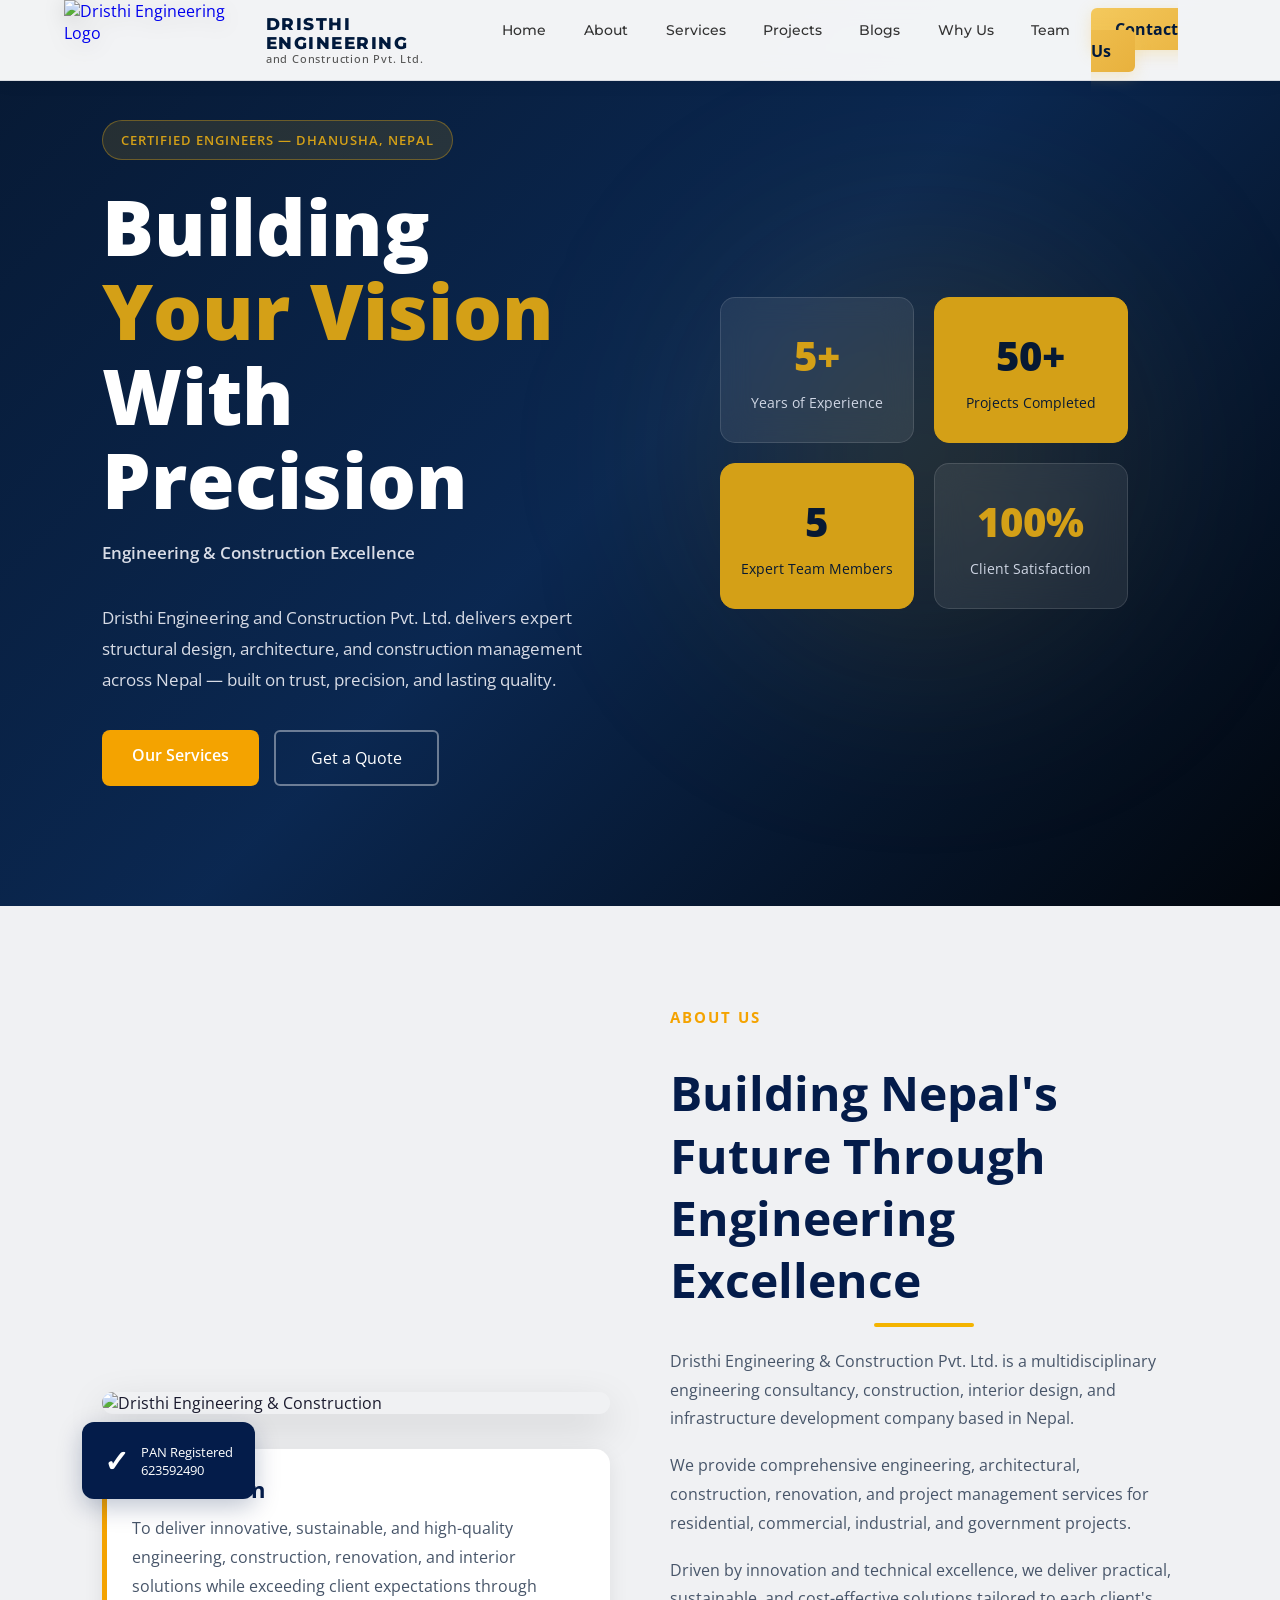
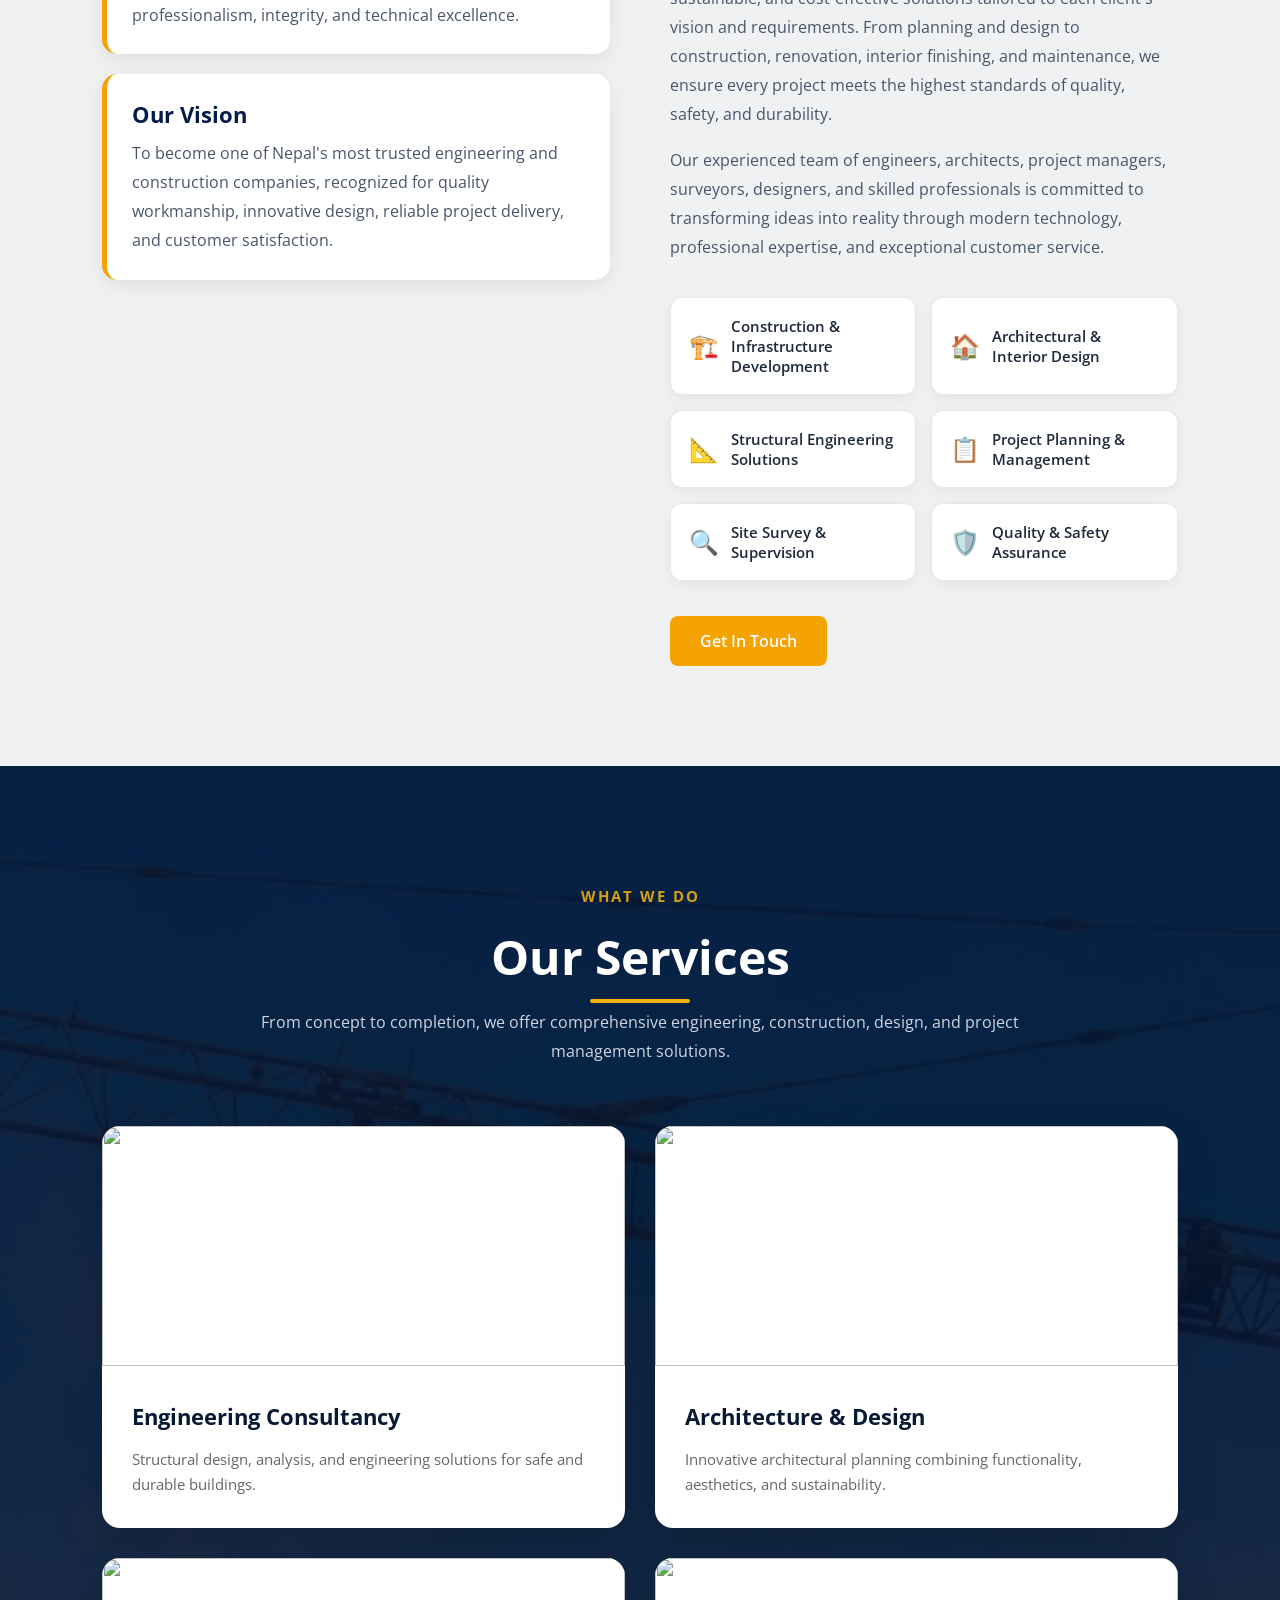
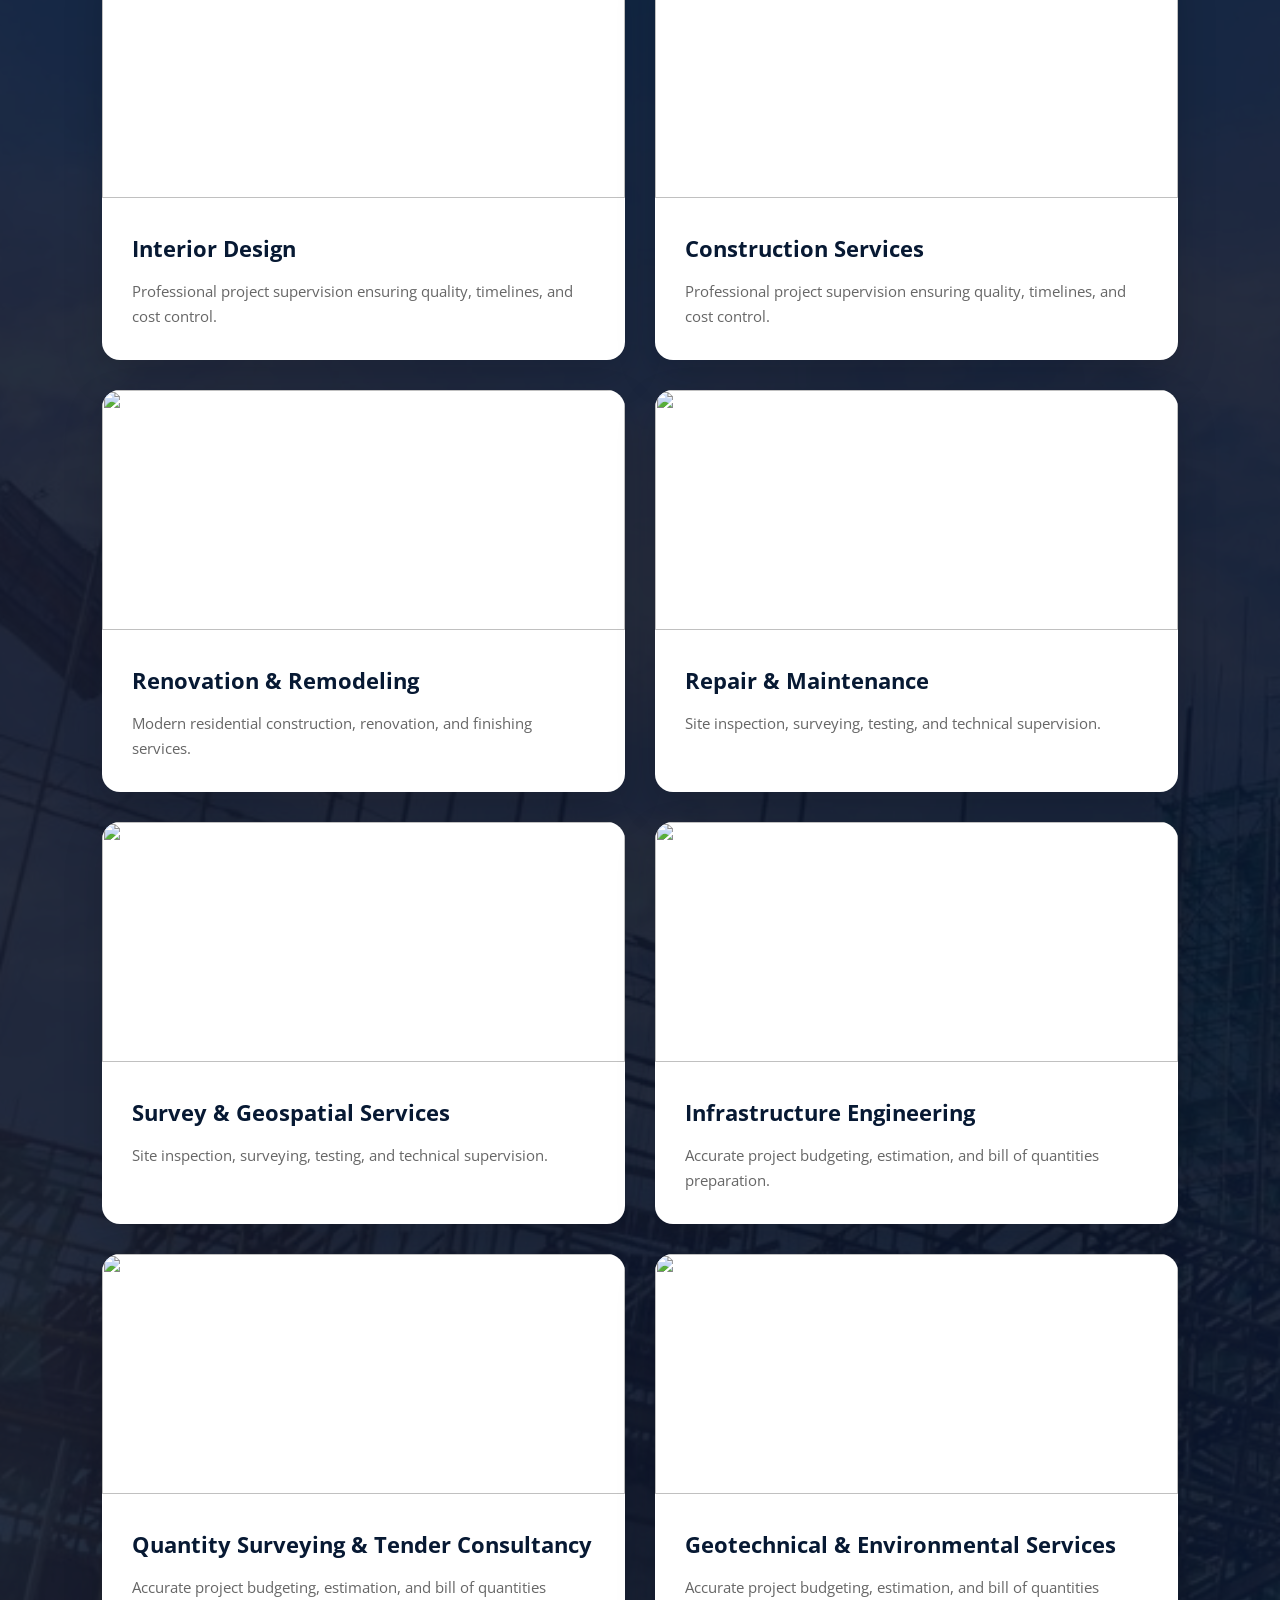
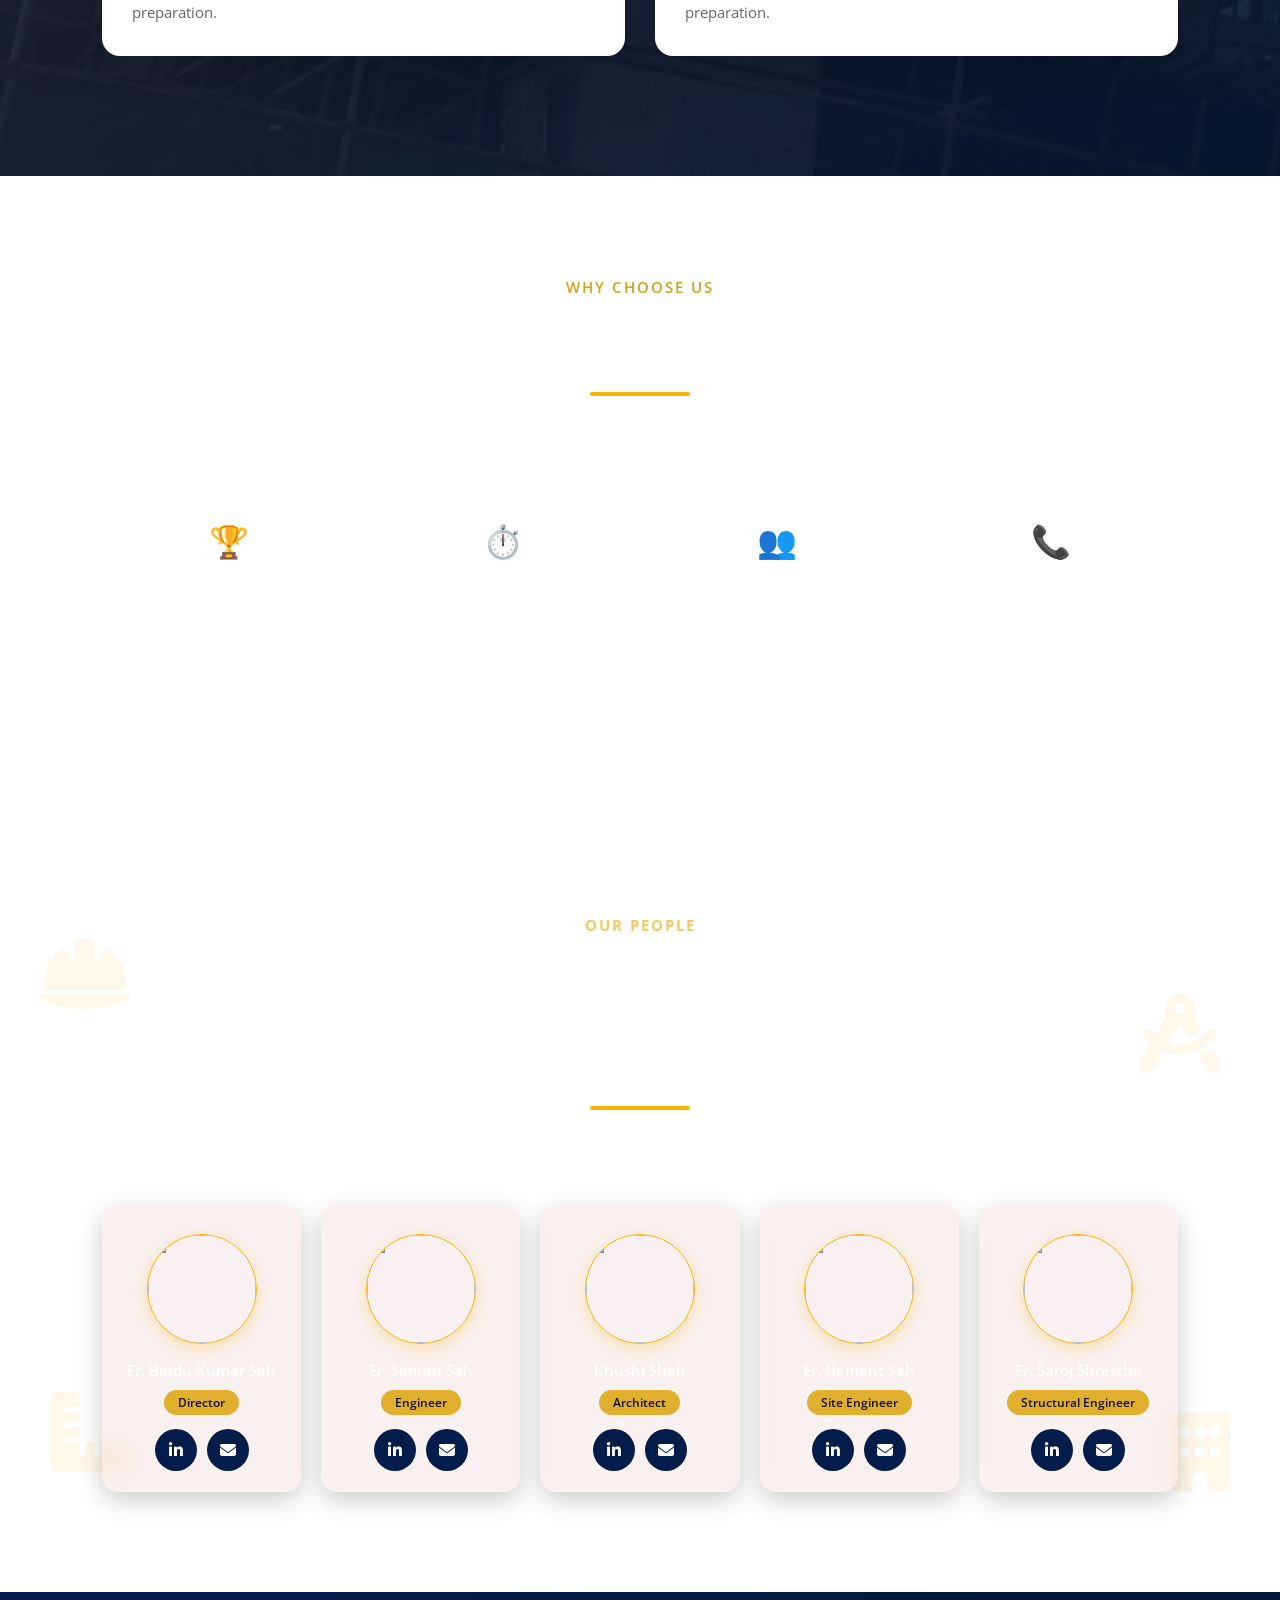
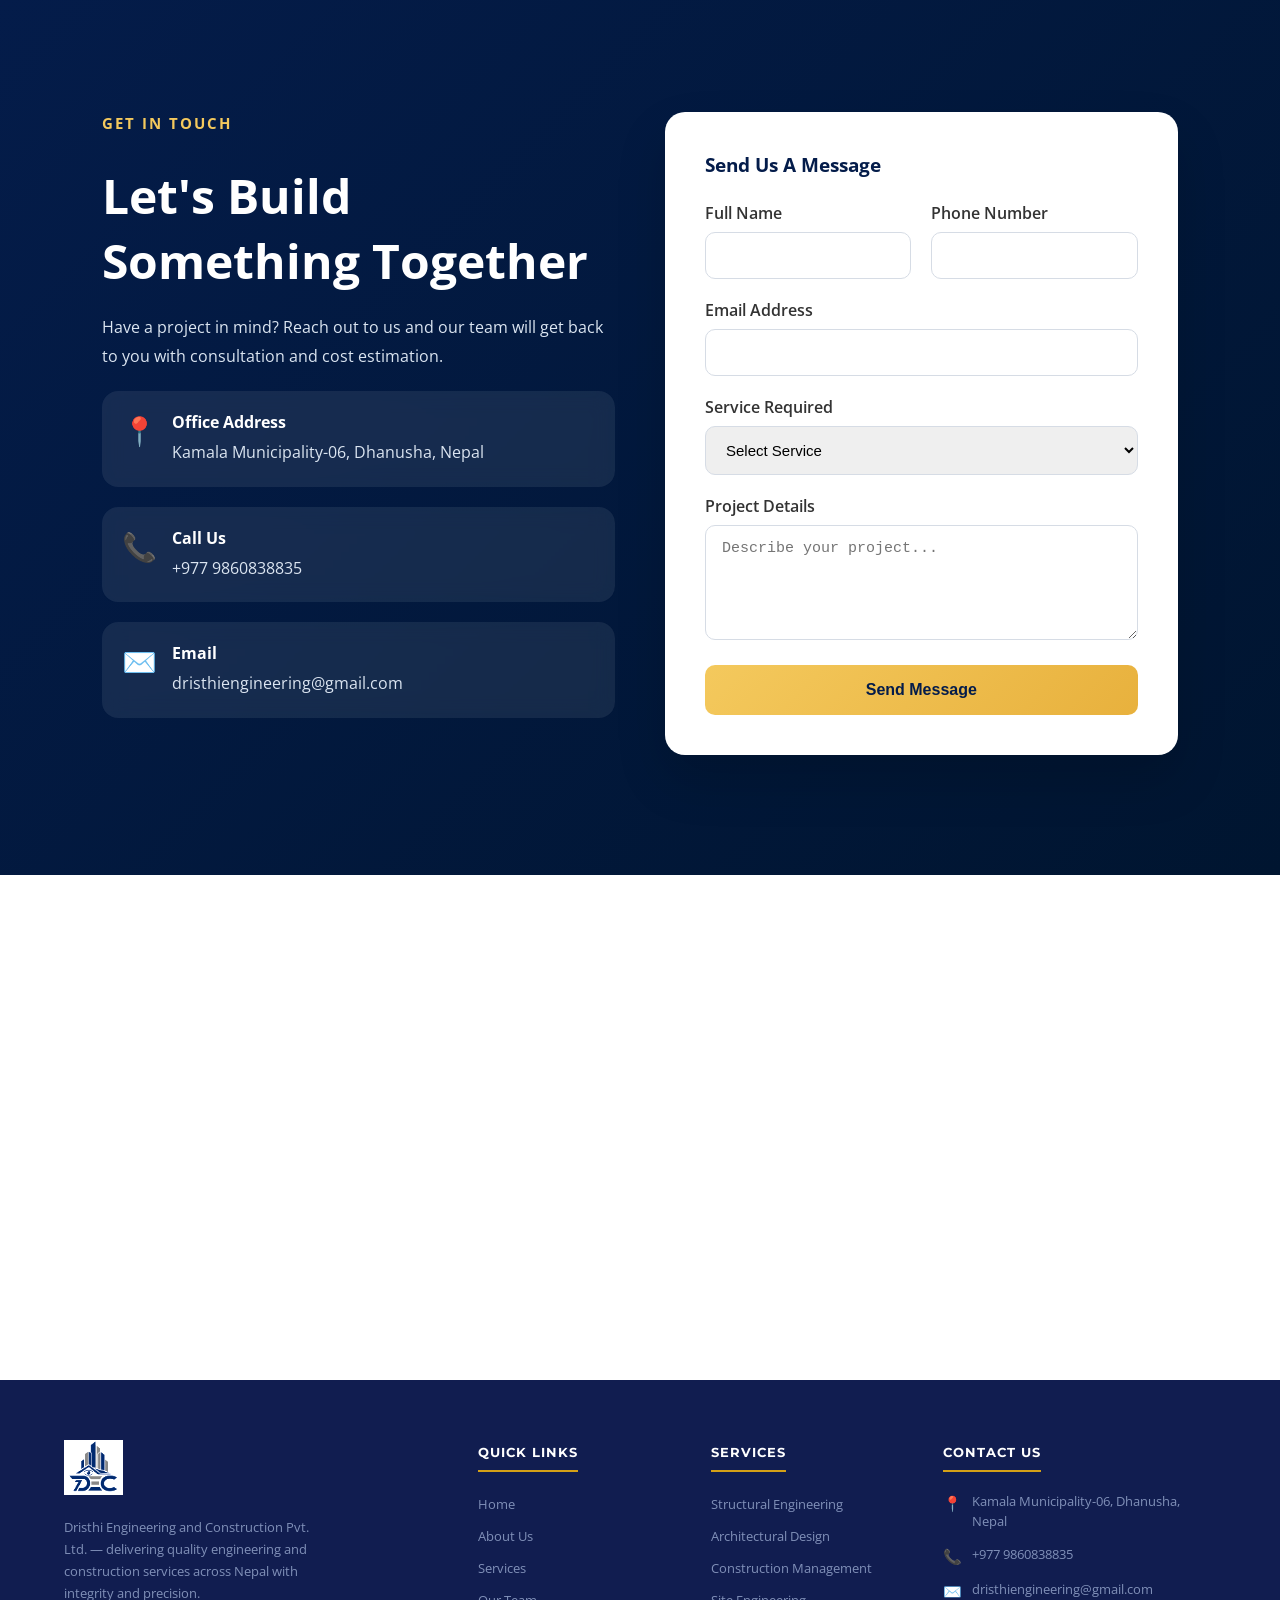
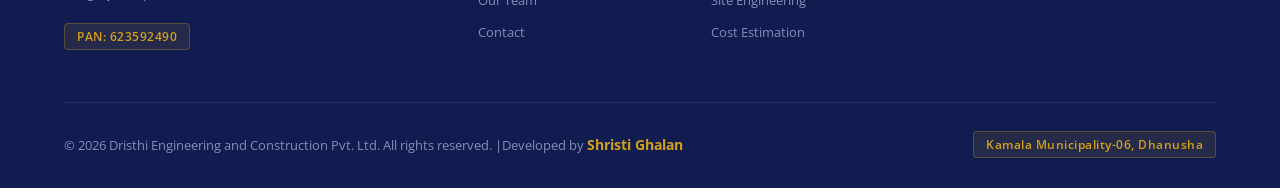
==== commit cc690e79: "Updated Dristhi website" ====
--- a/index.html
+++ b/index.html
@@ -14,7 +14,7 @@
 <nav class="navbar">
   <div class="nav-container">
     <a href="index.html" class="nav-logo">
-      <img src="Images/logo.png" 
+      <img src="Images/.png" 
            alt="Dristhi Engineering Logo" 
            style="height: 80px; width: auto; max-width: 240px; object-fit: contain; 
                   filter: drop-shadow(0 4px 10px rgba(0,0,0,0.15)); transition: all 0.3s ease;"
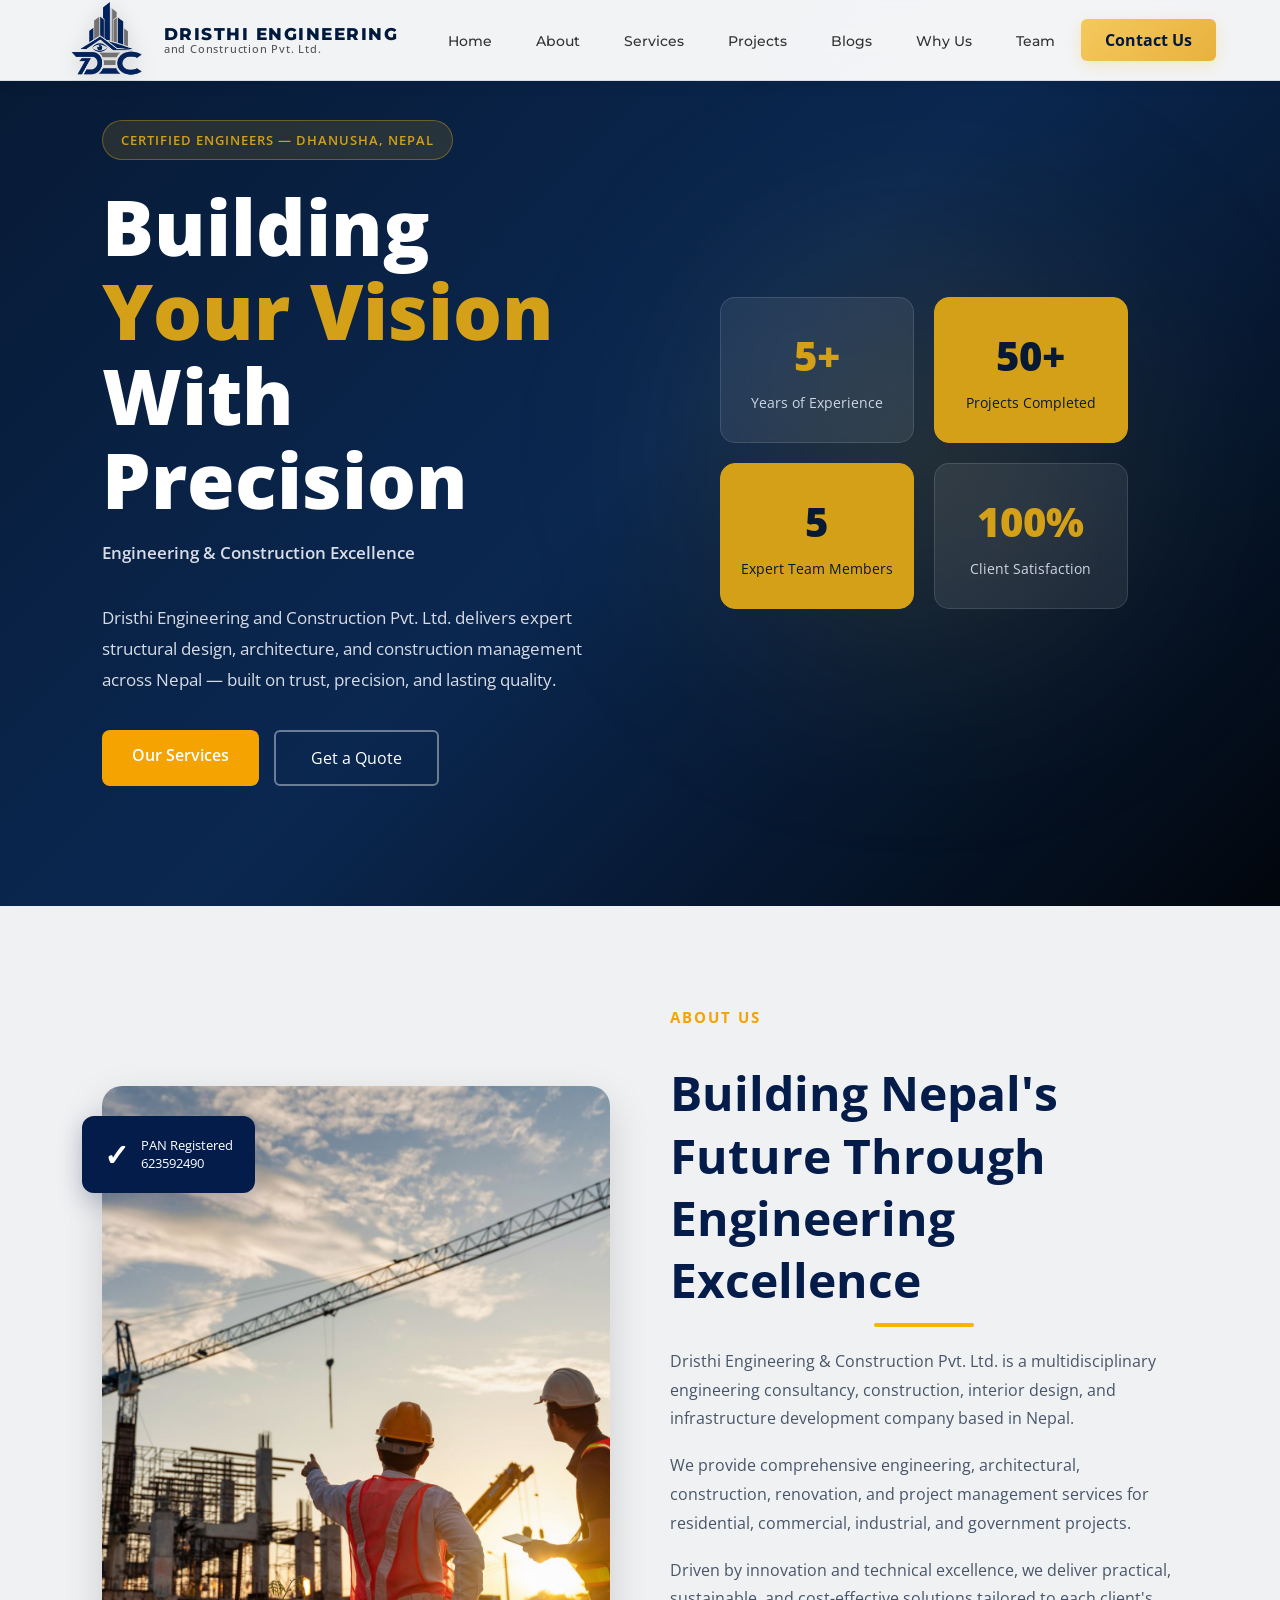
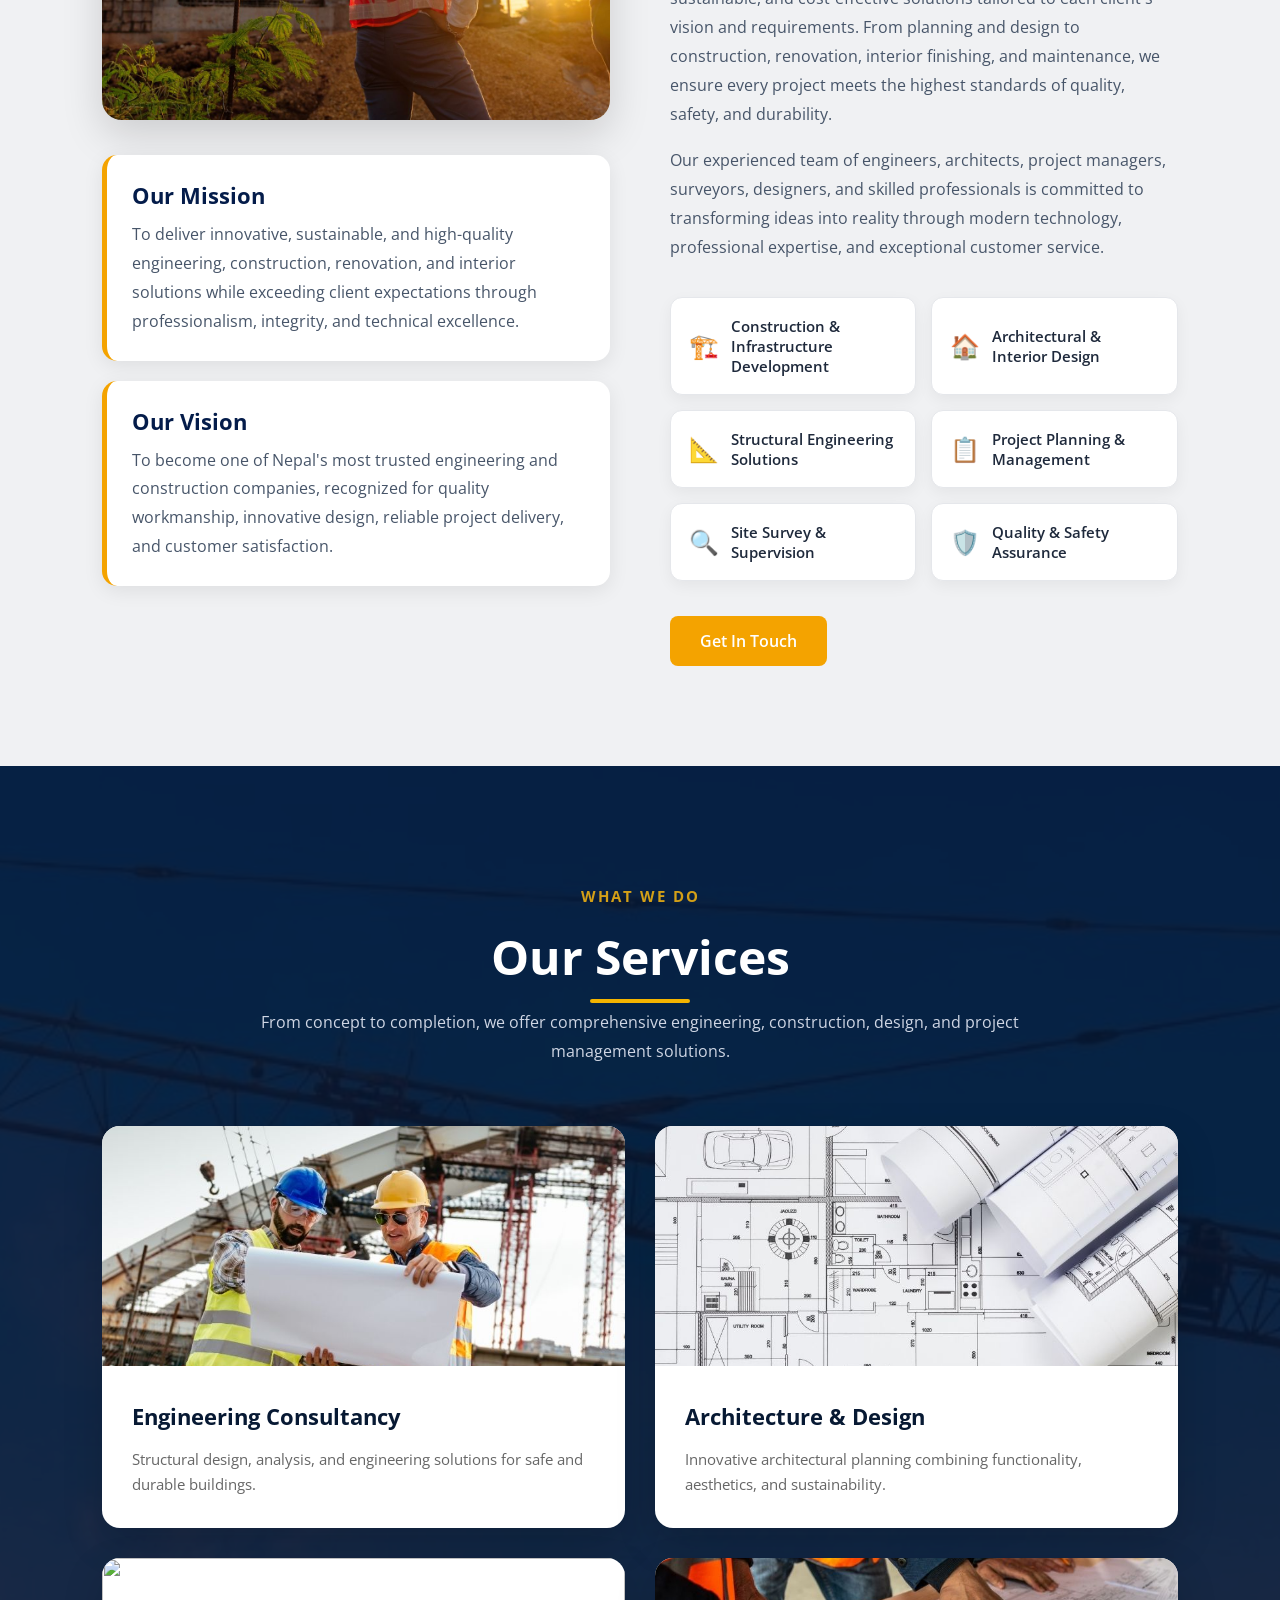
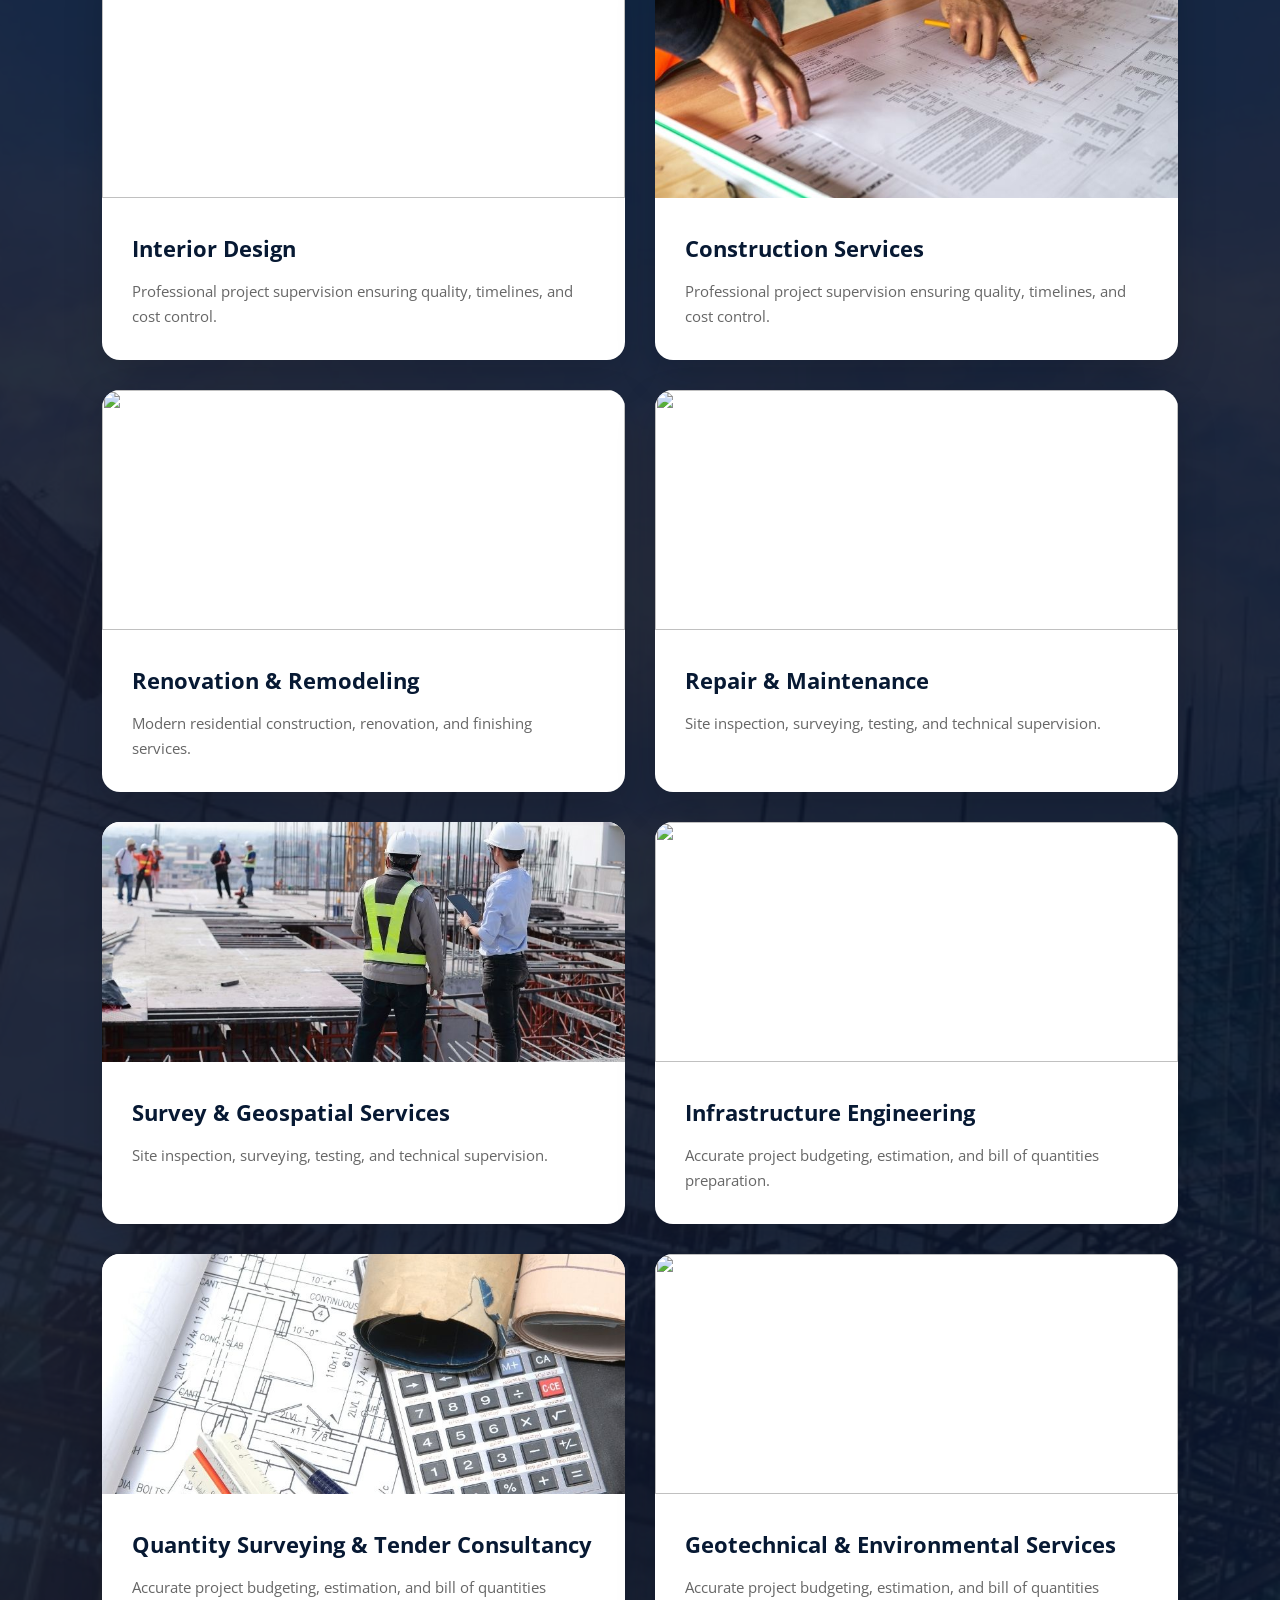
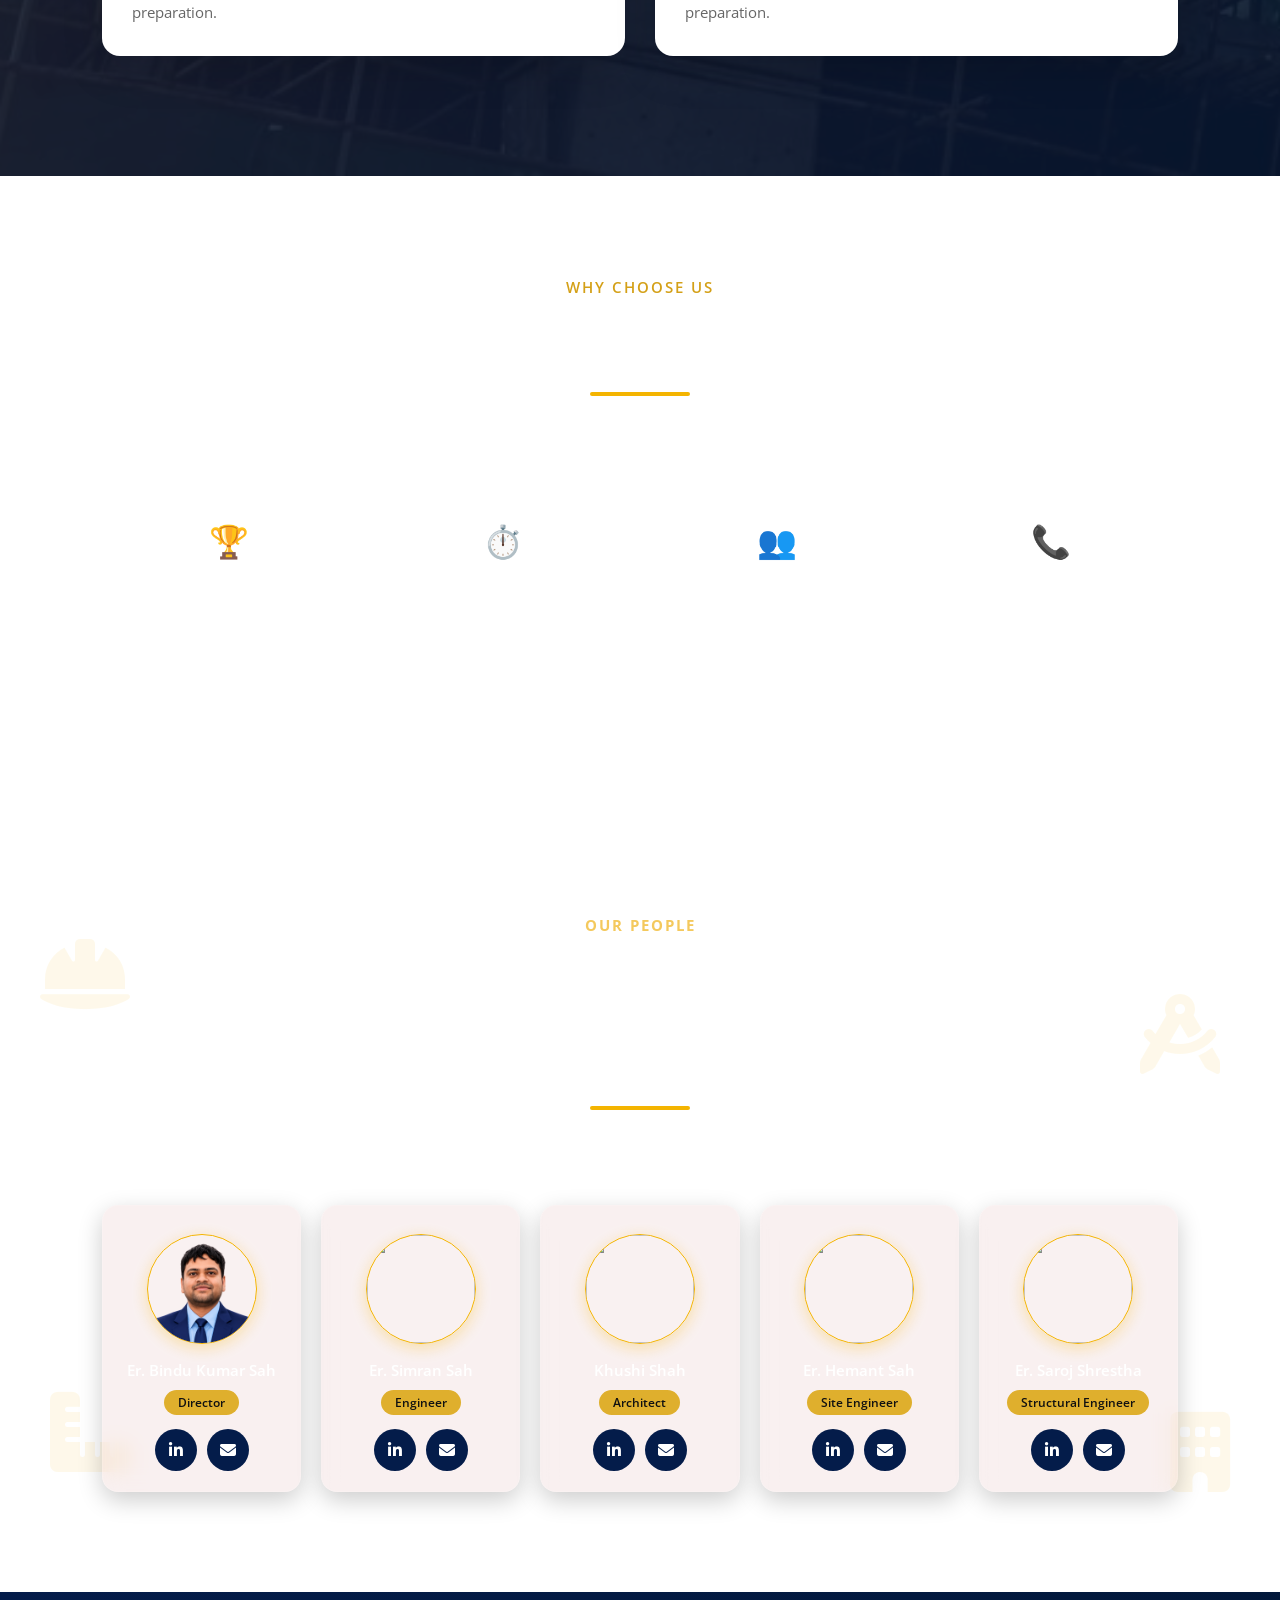
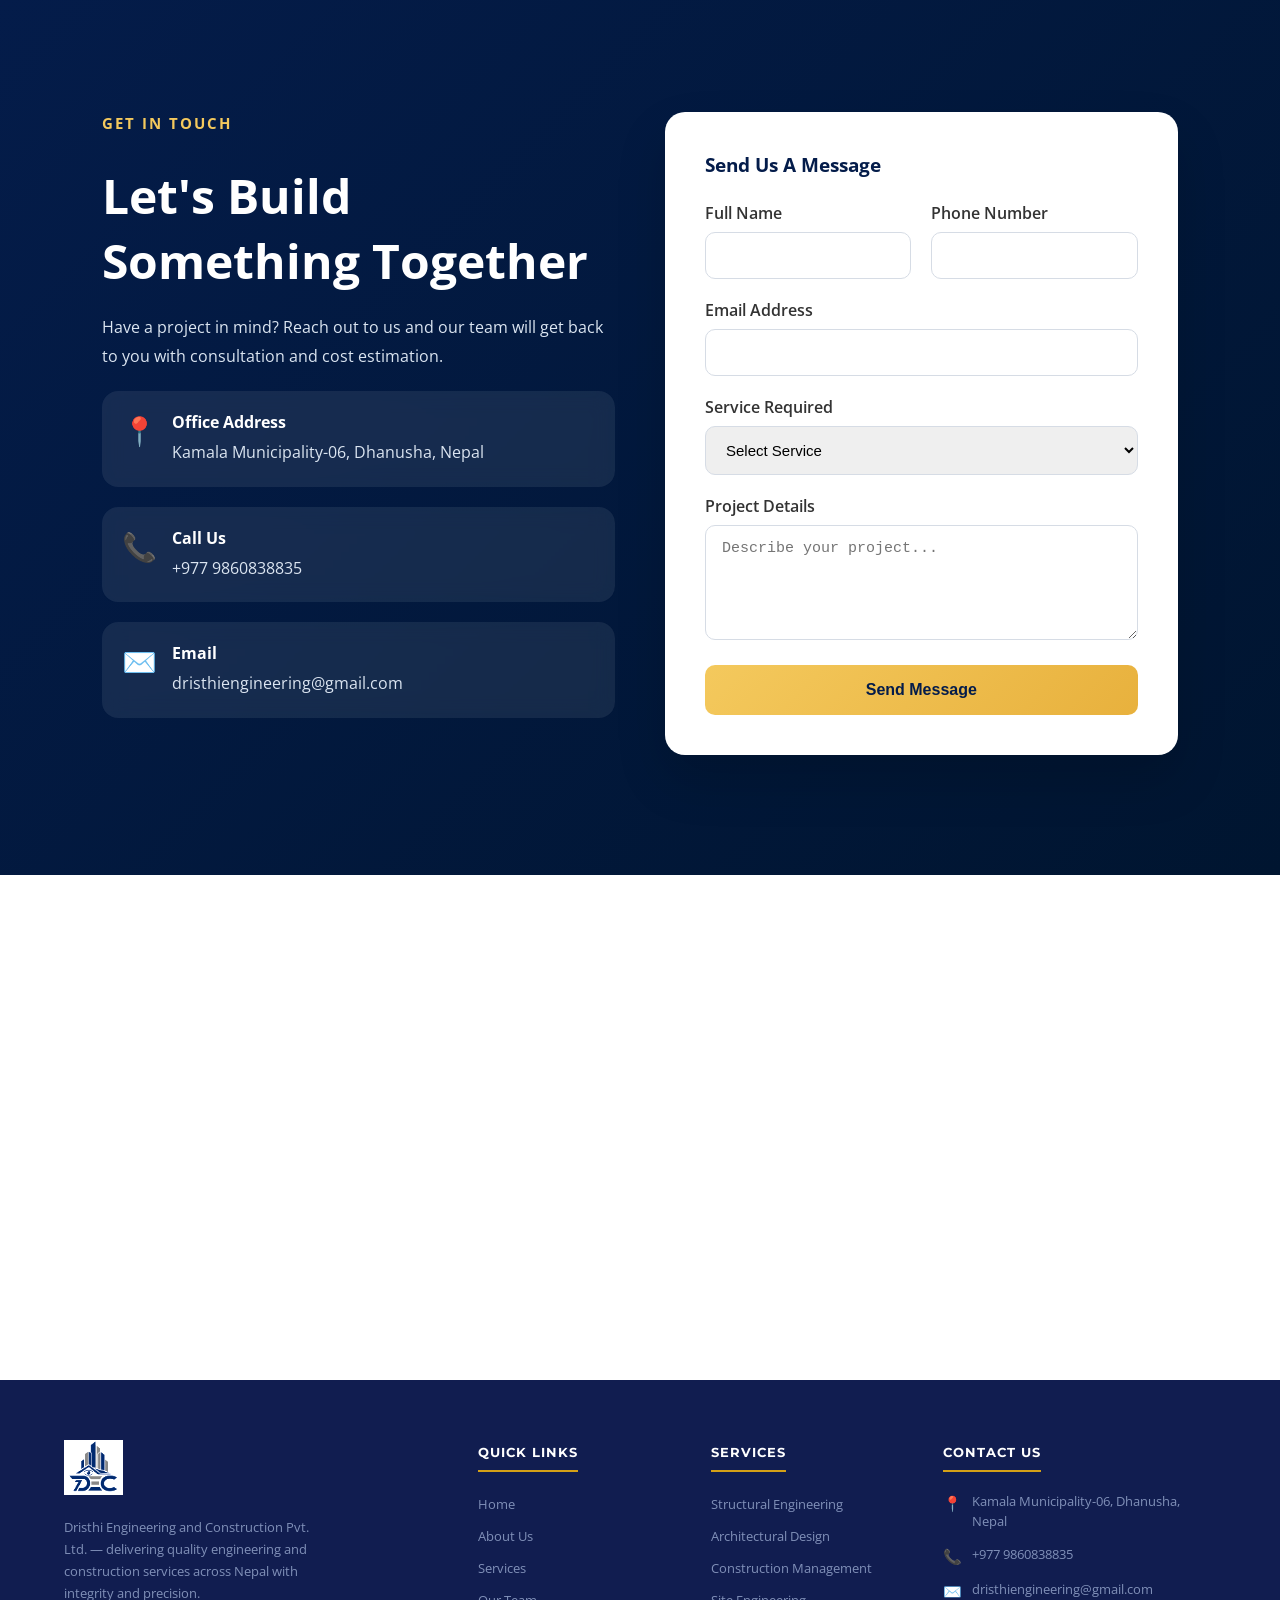
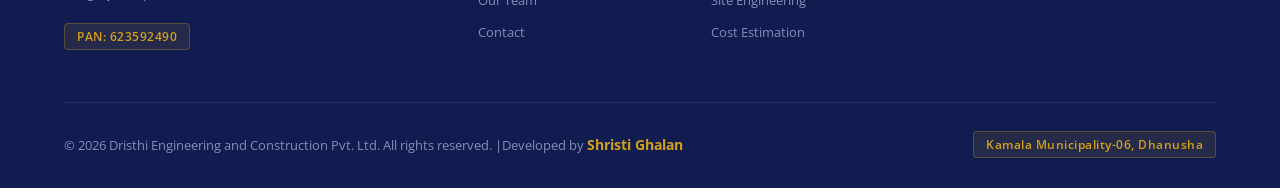
==== commit 64c471ca: "Updated Dristhi website" ====
--- a/index.html
+++ b/index.html
@@ -14,7 +14,7 @@
 <nav class="navbar">
   <div class="nav-container">
     <a href="index.html" class="nav-logo">
-      <img src="Images/.png" 
+      <img src="Images/logo.png" 
            alt="Dristhi Engineering Logo" 
            style="height: 80px; width: auto; max-width: 240px; object-fit: contain; 
                   filter: drop-shadow(0 4px 10px rgba(0,0,0,0.15)); transition: all 0.3s ease;"
@@ -118,7 +118,7 @@
         <!-- Left Side -->
         <div class="about-image-wrap">
 
-            <img src="images/about-company.jpg" alt="Dristhi Engineering & Construction" class="about-image">
+            <img src="Images/about-company.jpg" alt="Dristhi Engineering & Construction" class="about-image">
 
             <div class="about-badge">
                 <div class="big">✓</div>
@@ -252,7 +252,7 @@
         <div class="services-grid">
 <!-- 1 -->
             <div class="service-card">
-                <img src="images/structural-engineering.jpg" alt="">
+                <img src="Images/structural-engineering.jpg" alt="">
                 <div class="service-content">
                     <h3>Engineering Consultancy</h3>
                     <p>Structural design, analysis, and engineering solutions for safe and durable buildings.</p>
@@ -260,7 +260,7 @@
             </div>
 <!-- 2 -->
             <div class="service-card">
-                <img src="images/architectural-design.jpg" alt="">
+                <img src="Images/architectural-design.jpg" alt="">
                 <div class="service-content">
                     <h3>Architecture & Design</h3>
                     <p>Innovative architectural planning combining functionality, aesthetics, and sustainability.</p>
@@ -269,7 +269,7 @@
 <!-- 3 -->
 
             <div class="service-card">
-                <img src="images/.jpg" alt="">
+                <img src="Images/.jpg" alt="">
                 <div class="service-content">
                     <h3>Interior Design</h3>
                     <p>Professional project supervision ensuring quality, timelines, and cost control.</p>
@@ -278,7 +278,7 @@
 <!-- 4 -->
 
             <div class="service-card">
-                <img src="images/construction-management.jpg" alt="">
+                <img src="Images/construction-management.jpg" alt="">
                 <div class="service-content">
                     <h3>Construction Services</h3>
                     <p>Professional project supervision ensuring quality, timelines, and cost control.</p>
@@ -287,7 +287,7 @@
 <!-- 5 -->
 
             <div class="service-card">
-                <img src="images/.jpg" alt="">
+                <img src="Images/.jpg" alt="">
                 <div class="service-content">
                     <h3>Renovation & Remodeling</h3>
                     <p>Modern residential construction, renovation, and finishing services.</p>
@@ -296,7 +296,7 @@
 <!-- 6 -->
 
             <div class="service-card">
-                <img src="images/.jpg" alt="">
+                <img src="Images/.jpg" alt="">
                 <div class="service-content">
                     <h3>Repair & Maintenance</h3>
                     <p>Site inspection, surveying, testing, and technical supervision.</p>
@@ -306,7 +306,7 @@
 <!-- 7 -->
 
             <div class="service-card">
-                <img src="images/site-engineering.jpg" alt="">
+                <img src="Images/site-engineering.jpg" alt="">
                 <div class="service-content">
                     <h3>Survey & Geospatial Services</h3>
                     <p>Site inspection, surveying, testing, and technical supervision.</p>
@@ -324,7 +324,7 @@
 <!-- 9 -->
 
             <div class="service-card">
-                <img src="images/cost-estimation.jpg" alt="">
+                <img src="Images/cost-estimation.jpg" alt="">
                 <div class="service-content">
                     <h3>Quantity Surveying & Tender Consultancy</h3>
                     <p>Accurate project budgeting, estimation, and bill of quantities preparation.</p>
@@ -333,7 +333,7 @@
 <!-- 10 -->
 
             <div class="service-card">
-                <img src="images/.jpg" alt="">
+                <img src="Images/.jpg" alt="">
                 <div class="service-content">
                     <h3>Geotechnical & Environmental Services</h3>
                     <p>Accurate project budgeting, estimation, and bill of quantities preparation.</p>
@@ -421,7 +421,7 @@
 
         <div class="team-card director-card">
             <div class="team-image">
-                <img src="images/bindu-kumar-sah.jpg" alt="">
+                <img src="Images/bindu-kumar-sah.jpg" alt="">
             </div>
 
             <div class="team-content">
@@ -437,7 +437,7 @@
 
         <div class="team-card director-card">
             <div class="team-image">
-                <img src="images/simran-sah.jpg" alt="">
+                <img src="Images/simran-sah.jpg" alt="">
             </div>
 
             <div class="team-content">
@@ -453,7 +453,7 @@
 
         <div class="team-card">
             <div class="team-image">
-                <img src="images/khushi-shah.jpg" alt="">
+                <img src="Images/khushi-shah.jpg" alt="">
             </div>
 
             <div class="team-content">
@@ -469,7 +469,7 @@
 
         <div class="team-card">
             <div class="team-image">
-                <img src="images/hemant-sah.jpg" alt="">
+                <img src="Images/hemant-sah.jpg" alt="">
             </div>
 
             <div class="team-content">
@@ -485,7 +485,7 @@
 
         <div class="team-card">
             <div class="team-image">
-                <img src="images/saroj-shrestha.jpg" alt="">
+                <img src="Images/saroj-shrestha.jpg" alt="">
             </div>
 
             <div class="team-content">
